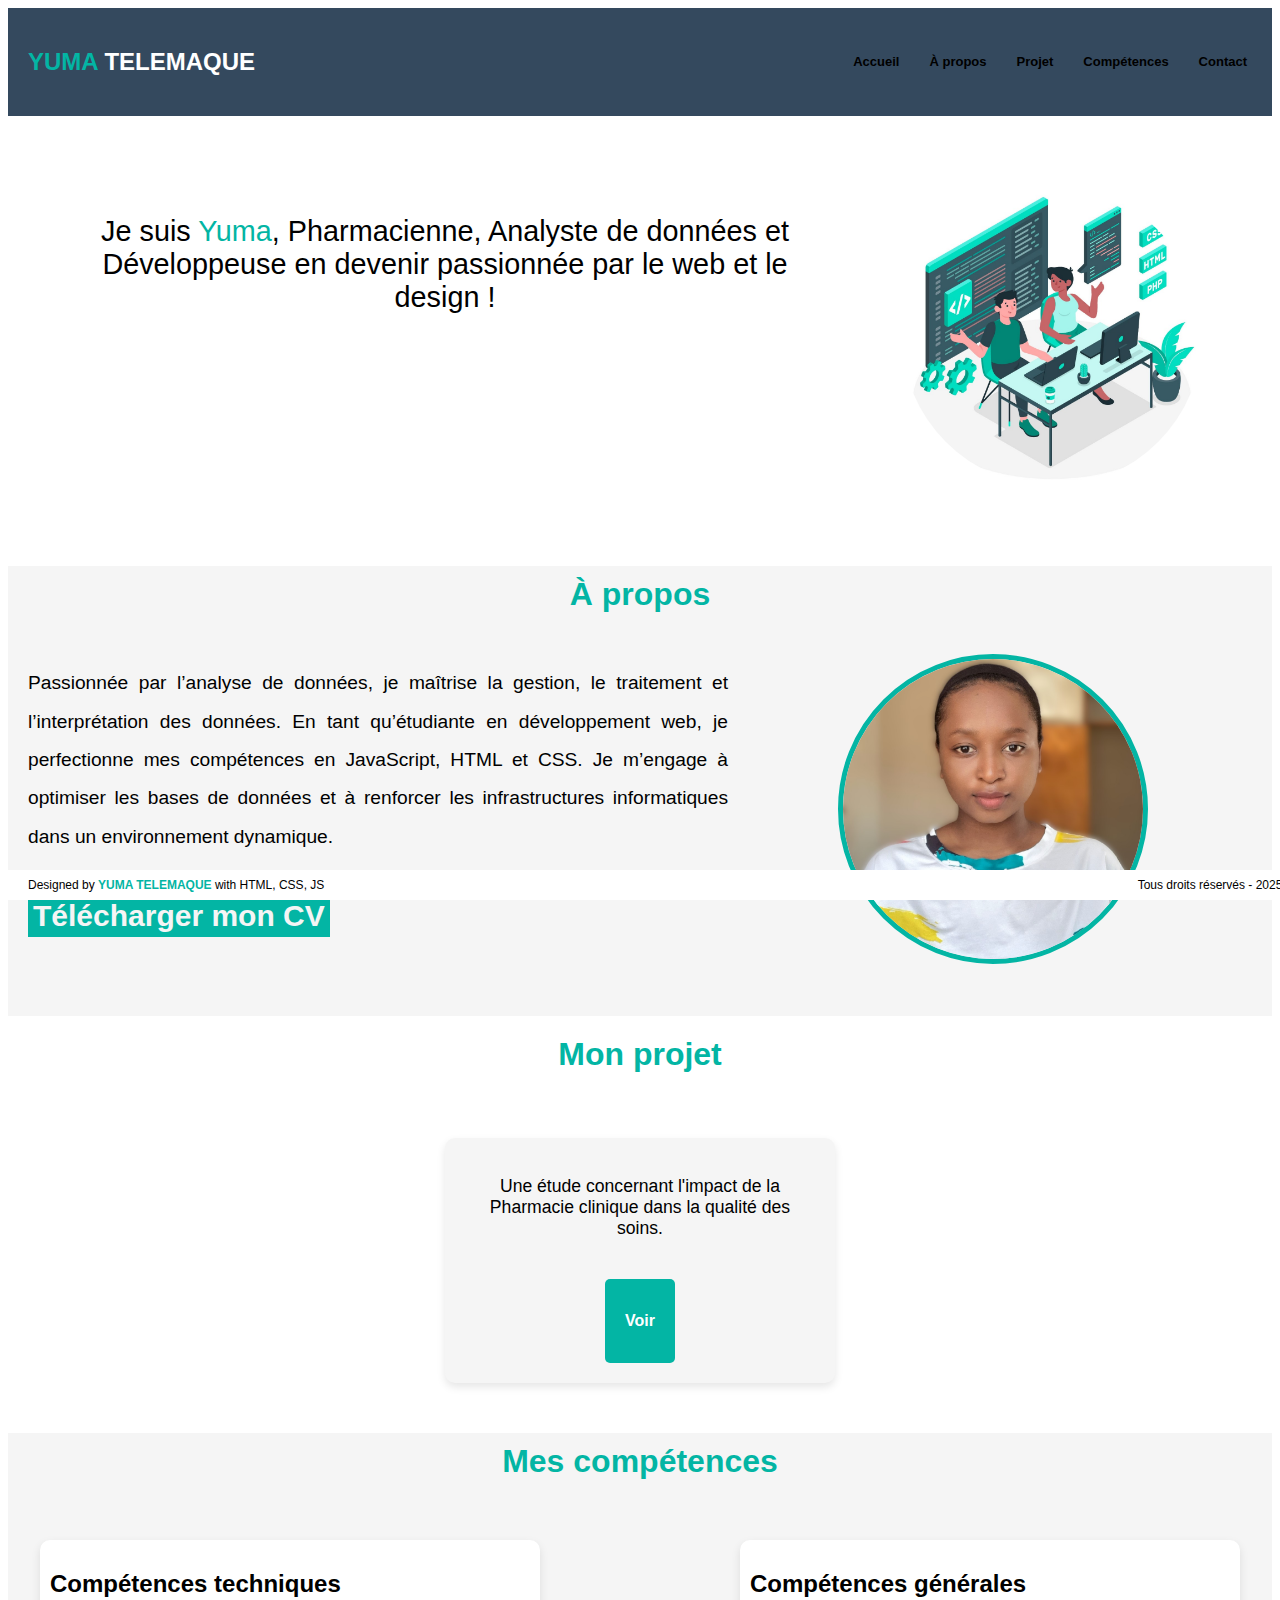
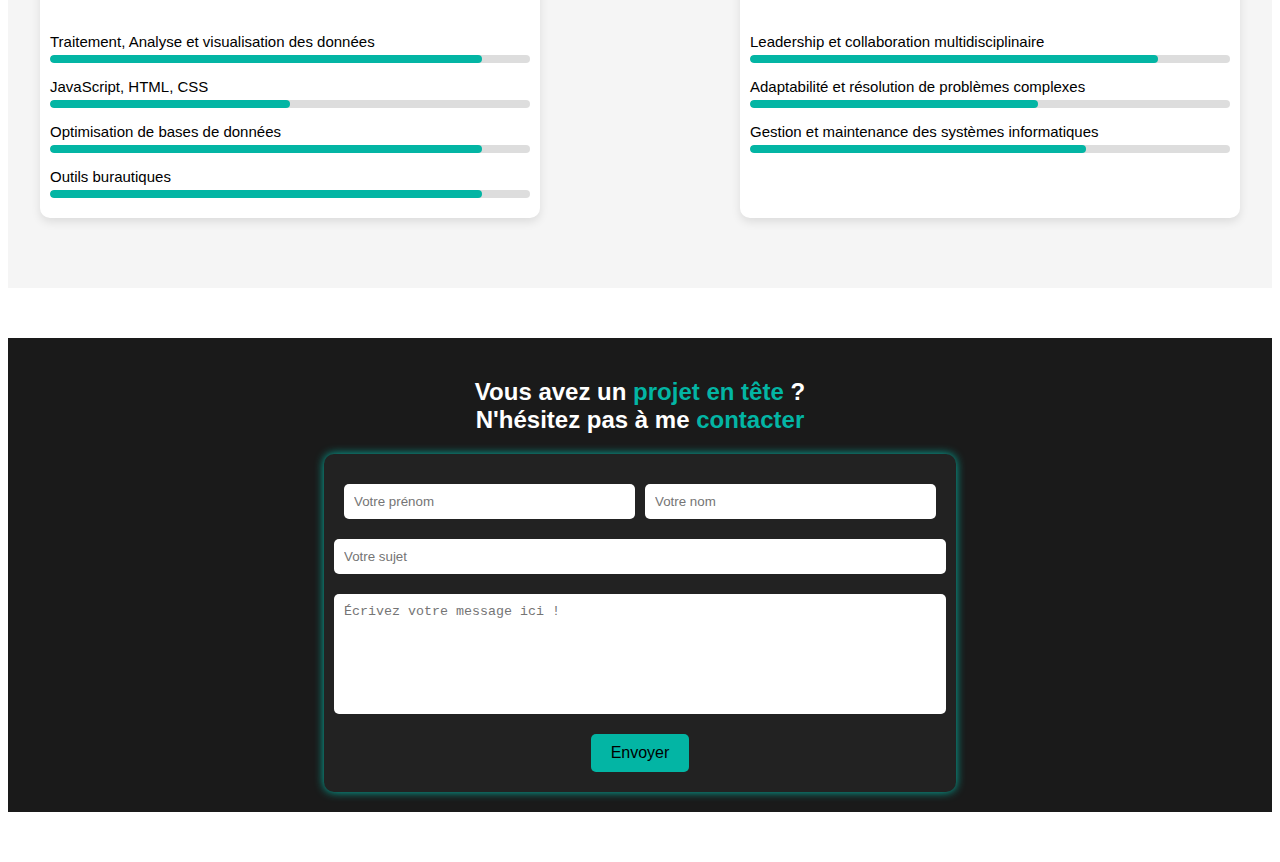
==== index.html @ b5e90e14 "index.html" ====
<!DOCTYPE html>
<html>
<head>
    <meta charset="UTF-8">
    <meta name="viewport" content="width=device-width, initial-scale=1.0">
    <title>Mon Portfolio</title>
    <link rel="stylesheet" href="style.css">
</head>
<body>

    <section id="Acceuil">
        <header id="site-header">
            <div class="left">
                <h2><span class="highlight">YUMA</span> TELEMAQUE</h2>
            </div>
            <nav class="right">
                <ul>
                    <li><a href="#Acceuil">Accueil</a></li>
                    <li><a href="#Apropos">À propos</a></li>
                    <li><a href="#Monprojet">Projet</a></li>
                    <li><a href="#Mescompetences">Compétences</a></li>
                    <li><a href="#contact">Contact</a></li>
                </ul>
            </nav>
        </header>
        <div class="content">
            <p>Je suis <span class="yuma">Yuma</span>, Pharmacienne, Analyste de données et 
                Développeuse en devenir passionnée par le web et le design !</p>
            <img class="image" src="image.jpg" alt="Portrait">
        </div>
    </section>


    <section id="Apropos">   
            <h1 class="titre">À propos</h1>
        <div class="description">
            <p1>Passionnée par l’analyse de données, je maîtrise la gestion, le traitement et l’interprétation des données.
                En tant qu’étudiante en développement web, je perfectionne mes compétences en JavaScript, HTML et CSS.
                Je m’engage à optimiser les bases de données et à renforcer les infrastructures informatiques dans un environnement 
                dynamique.<br>
                <a href="CV_Yuma_Telemaque.pdf" download>Télécharger mon CV</a>
            </p1>
            <img src="image3.jpg" alt="Photo"">
        </div>
    </section>


    <section id="Monprojet">
            <h1 class="projet">Mon projet</h1>
        <section class="projects">
            <div class="project-card">
                <p class="project-description">Une étude concernant l'impact de la Pharmacie clinique dans la qualité des soins.</p>
                <a href="Impact_de_la_pharmacie_clinique_dans_la_qualite_des_soins.pdf" target="_blank" class="view-pdf-button">Voir</a> 
            </div>
        </section>
    </section>


    <section id="Mescompetences">
            <h1 class="competence">Mes compétences</h1>
            <div class="container">
                <div class="skills-container">
                    <div class="skills-box">
                        <h2 id="couleur">Compétences techniques</h2>
                        <div class="skill">
                            <p class="skill-name">Traitement, Analyse et visualisation des données</p>
                            <div class="progress-bar"><div class="progress" style="width: 90%;"></div></div>
                        </div>
                        <div class="skill">
                            <p class="skill-name">JavaScript, HTML, CSS</p>
                            <div class="progress-bar"><div class="progress" style="width: 50%;"></div></div>
                        </div>
                        <div class="skill">
                            <p class="skill-name">Optimisation de bases de données</p>
                            <div class="progress-bar"><div class="progress" style="width: 90%;"></div></div>
                        </div>
                        <div class="skill">
                            <p class="skill-name">Outils burautiques</p>
                            <div class="progress-bar"><div class="progress" style="width: 90%;"></div></div>
                        </div>
                    </div>
                    <div class="skills-box">
                        <h2 id="couleur">Compétences générales</h2>
                        <div class="skill">
                            <p class="skill-name">Leadership et collaboration multidisciplinaire </p>
                            <div class="progress-bar"><div class="progress" style="width: 85%;"></div></div>
                        </div>
                        <div class="skill">
                            <p class="skill-name">Adaptabilité et résolution de problèmes complexes</p>
                            <div class="progress-bar"><div class="progress" style="width: 60%;"></div></div>
                        </div>
                        <div class="skill">
                            <p class="skill-name">Gestion et maintenance des systèmes informatiques </p>
                            <div class="progress-bar"><div class="progress" style="width: 70%;"></div></div>
                        </div>
                    </div>
                </div>
            </div>
    </section>


    <section id="contact">
        <div class="contain">
            <h2>Vous avez un <span class="highlight">projet en tête</span> ?<br> N'hésitez pas à me <span class="highlight">contacter</span></h2>
            <form id="contactForm">
                <div class="input-group">
                    <input type="text" id="prenom" placeholder="Votre prénom">
                    <input type="text" id="nom" placeholder="Votre nom">
                </div>
                <input type="text" id="sujet" placeholder="Votre sujet">
                <textarea id="message" placeholder="Écrivez votre message ici !"></textarea>
                <button type="submit">Envoyer</button>
            </form>
            <script>
                document.getElementById("contactForm").addEventListener("submit", function(event) {
                    event.preventDefault();
    
                    let prenom = document.getElementById("prenom").value;
                    let nom = document.getElementById("nom").value;
                    let sujet = document.getElementById("sujet").value;
                    let message = document.getElementById("message").value;
    
                    if (prenom && nom && sujet && message) {
                        alert("Message envoyé avec succès !");
                        this.reset();
                    } else {
                        alert("Veuillez remplir tous les champs.");
                    }
                });
            </script>
        </div>
        <footer>
            <div class="droite">Designed by <span class="highlight">YUMA TELEMAQUE</span> with HTML, CSS, JS</div>
            <div class="gauche">Tous droits réservés - 2025</div>
        </footer>
    </section>
    
</body>
</html>
---- style.css ----
body {
    font-family: Arial, Helvetica, sans-serif;
}
#Acceuil {
    background-color: #ffffff;
}
#site-header {
    display: flex;
    justify-content: space-between; 
    align-items: center; 
    padding: 20px;
    background-color: #34495e;
    color: white; 
}

.left h2 {
    font-size: 24px;
    font-weight: bold;
}

.highlight {
    color: #03b5a4; 
}

nav.right ul {
    display: flex;
    gap: 20px;
    list-style: none;
    margin: 0;
    padding: 0;
}

nav.right ul li a {
    text-decoration: none;
    color: rgb(0, 0, 0);
    font-weight: bold;
    font-size: small;
    background-color: transparent;
    border-color: #34495e;
}

.nom, .yuma {
    color: #03b5a4;
}

.content {
    display: flex;
    align-items: right;
    justify-content: center;
    gap: 90px;
    padding: 70px;
}

p {
    max-width: 1000px;
    font-size: 1.8rem;
    text-align: center;
}

.image {
    width: 300px; 
    height: auto; 
    border: none; 
  }

#Apropos {
    background-color: #f5f5f5;
}
    .titre {
    padding: 10px;
    text-align: center;
    color: #03b5a4;
    margin-top: 10px;
    }
    .description {
      display: flex;
      align-items: left; 
      justify-content: flex-start; 
      gap: 100px; 
      padding: 10px;
      line-height: 2;
    }
p1{
    margin-bottom: 20px; 
    line-height: 2; 
    font-size: 1.2rem; 
    text-align: justify;
    flex: 1;
    padding: 10px;
    max-width: 700px; 
}
a {
    background-color: #03b5a4;
    border: #03b5a4 5px solid;
    text-decoration: none;
    font-size: 30px;
    font-weight: bold;
    color: #f5f5f5;
    line-height: 4;
  }
  
  img {
    width: 300px; 
    height: 300px; 
    border-radius: 50%; 
    border: 5px solid #03b5a4; 
    object-position: center;
    object-fit: cover; 
  }

#Monprojet {background-color: #ffffff;
    }
    .projet{
        padding: 10px;
        text-align: center;
        color: #03b5a4;
        margin-bottom: 5px;
        margin-top: 10px;
    }
    .projects {
        background-color: #ffffff; 
        padding: 40px; 
      }  
      .project-card {
        background-color: #f5f5f5; 
        border-radius: 10px; 
        padding: 20px; 
        margin: 20px auto; 
        max-width: 350px; 
        box-shadow: 0 4px 8px rgba(0, 0, 0, 0.1);
        margin-bottom: auto;
        text-align: center;
        margin-top: 10px;
      }
      
      .project-description {
        color: #000000;
        font-size: 1.1rem; 
        margin-bottom: 10px; 
      }
      
      .view-pdf-button {
        display: inline-block;
        background-color: #03b5a4; 
        color: white;
        border: none;
        border-radius: 5px; 
        padding: 10px 20px; 
        font-size: 1rem; 
        cursor: pointer; 
        text-decoration: none;
        margin-top: 30px;
      }
      
#Mescompetences{background-color: #f5f5f5;
        font-family: Arial, sans-serif; 
        }
    .competence {
        padding: 10px;
        text-align: center;
        color: #03b5a4;
        margin-bottom: 50px;
        margin-top: 10px;
        }
        .container {
            max-width: 1200px;
            margin: auto;
        }
        #couleur{
            font-size: 24px;
        margin-bottom: 35px;
        color: #000000;
        }
        .skills-container {
            display: flex;
            justify-content: space-between;
            gap: 200px;
            margin-top: 20px;
    }
        .skills-box {
            background: white;
            padding: 10px;
            border-radius: 10px;
            box-shadow: 0 4px 10px rgba(0, 0, 0, 0.1);
            width: 48%;
            margin-bottom: 70px;
        }
        .skill {
            margin-bottom: 10px;
            text-decoration: none;
        }
        .skill-name {
            font-weight: normal;
            margin-bottom: 5px;
            text-align: left;
            font-size: 15px;

        }
        .progress-bar {
            width: 100%;
            height: 8px;
            background-color: #ddd;
            border-radius: 5px;
            overflow: hidden;
        }
        .progress {
            height: 100%;
            background-color: #03b5a4;
            border-radius: 5px;
        } 

#contact {
            background-color: #1a1a1a;
            text-align: center;
            margin: 0;
            padding: 0;
        }
        
        .contain {
            width: 50%;
            margin: 50px auto;
            padding: 20px;
            
        }
        
        h2 {
            font-size: 24px;
            color: white;
        }
        
        .highlight {
            color: #03b5a4;
            font-weight: bold;
        }
        
        form {
            display: flex;
            flex-direction: column;
            background-color: #222;
            padding: 20px;
            border-radius: 10px;
            box-shadow: 0 0 10px #03b5a4;
            align-items: center;
        }
        
        .input-group {
            display: flex;
            justify-content: center;
            gap: 10px;
            width: 100%;
            max-width: 5000px;
        }
        
        input, textarea {
            width: 100%;
            padding: 10px;
            margin: 10px 0px;
            border: none;
            border-radius: 5px;
        }
        
        textarea {
            height: 100px;
            resize: none;
        }
        
        button {
            background-color: #03b5a4;
            color: black;
            padding: 10px 20px;
            border: none;
            border-radius: 5px;
            cursor: pointer;
            font-size: 16px;
            margin-top: 10px;
        }
        
        button:hover {
            background-color: #02a093;
        }
        
        footer {
            display: flex;
            justify-content: space-between;
            align-items: center;
            padding: 10px 20px;
            background-color: #ffffff;
            font-size: 12px;
            height: 10px;
            color: rgb(0, 0, 0);
            position: fixed;
            bottom: 0;
            width: 98%;
        }
            .droite{
                text-align: left;
            }
            .gauche{
                text-align: right;
            }
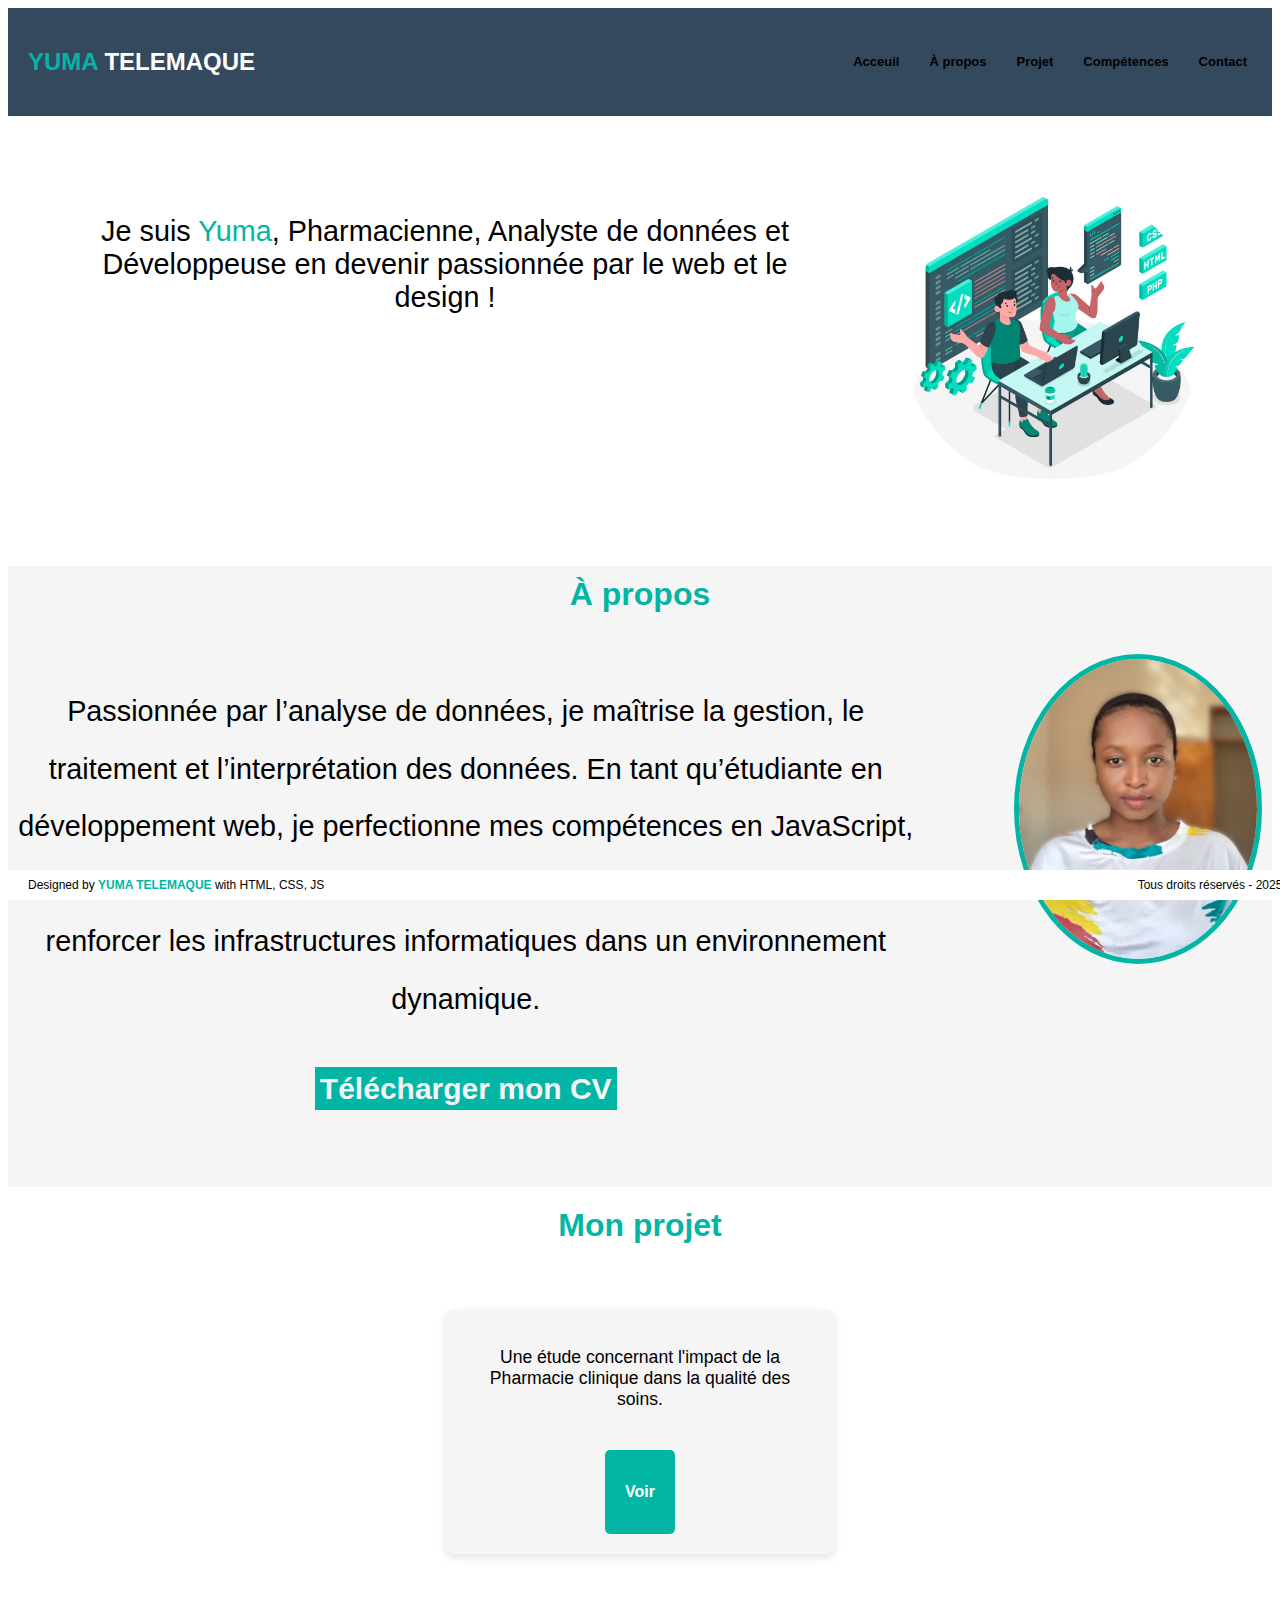
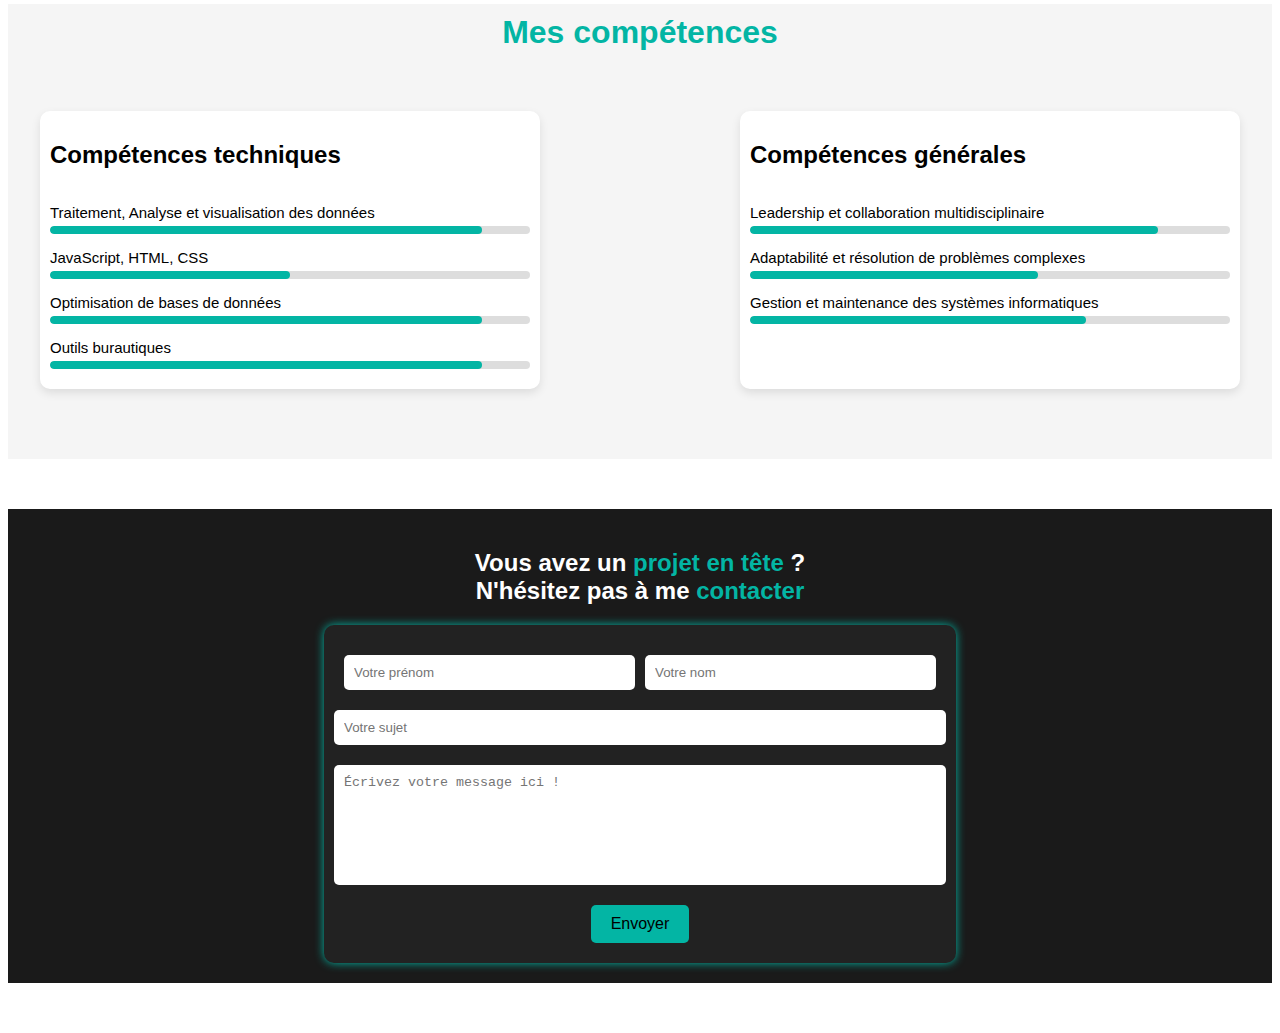
==== commit 58a53cab: "index.html" ====
--- a/index.html
+++ b/index.html
@@ -3,6 +3,9 @@
 <head>
     <meta charset="UTF-8">
     <meta name="viewport" content="width=device-width, initial-scale=1.0">
+    <meta name="description" content="Portfolio de Yuma Telemaque : Pharmacienne, Analyste de données et Développeuse web.">
+    <meta name="keywords" content="pharmacienne, analyste de données, développement web, HTML, CSS, JavaScript">
+    <meta name="author" content="Yuma Telemaque">
     <title>Mon Portfolio</title>
     <link rel="stylesheet" href="style.css">
 </head>
@@ -15,7 +18,7 @@
             </div>
             <nav class="right">
                 <ul>
-                    <li><a href="#Acceuil">Accueil</a></li>
+                    <li><a href="#Acceuil">Acceuil</a></li>
                     <li><a href="#Apropos">À propos</a></li>
                     <li><a href="#Monprojet">Projet</a></li>
                     <li><a href="#Mescompetences">Compétences</a></li>
@@ -34,13 +37,13 @@
     <section id="Apropos">   
             <h1 class="titre">À propos</h1>
         <div class="description">
-            <p1>Passionnée par l’analyse de données, je maîtrise la gestion, le traitement et l’interprétation des données.
+            <p>Passionnée par l’analyse de données, je maîtrise la gestion, le traitement et l’interprétation des données.
                 En tant qu’étudiante en développement web, je perfectionne mes compétences en JavaScript, HTML et CSS.
                 Je m’engage à optimiser les bases de données et à renforcer les infrastructures informatiques dans un environnement 
                 dynamique.<br>
                 <a href="CV_Yuma_Telemaque.pdf" download>Télécharger mon CV</a>
-            </p1>
-            <img src="image3.jpg" alt="Photo"">
+            </p>
+            <img src="image3.jpg" alt="Portrait de Yuma Telemaque, analyste de données et développeuse web en formation.">
         </div>
     </section>
 
@@ -113,20 +116,25 @@
             </form>
             <script>
                 document.getElementById("contactForm").addEventListener("submit", function(event) {
-                    event.preventDefault();
-    
-                    let prenom = document.getElementById("prenom").value;
-                    let nom = document.getElementById("nom").value;
-                    let sujet = document.getElementById("sujet").value;
-                    let message = document.getElementById("message").value;
-    
-                    if (prenom && nom && sujet && message) {
-                        alert("Message envoyé avec succès !");
-                        this.reset();
-                    } else {
-                        alert("Veuillez remplir tous les champs.");
-                    }
-                });
+    event.preventDefault();
+    let fields = ["prenom", "nom", "sujet", "message"];
+    let valid = true;
+    fields.forEach(function(field) {
+        let input = document.getElementById(field);
+        if (!input.value.trim()) {
+            input.style.border = "2px solid red";
+            valid = false;
+        } else {
+            input.style.border = "2px solid #03b5a4";
+        }
+    });
+    if (valid) {
+        alert("Message envoyé avec succès !");
+        this.reset();
+    } else {
+        alert("Veuillez remplir tous les champs correctement.");
+    }
+    });
             </script>
         </div>
         <footer>
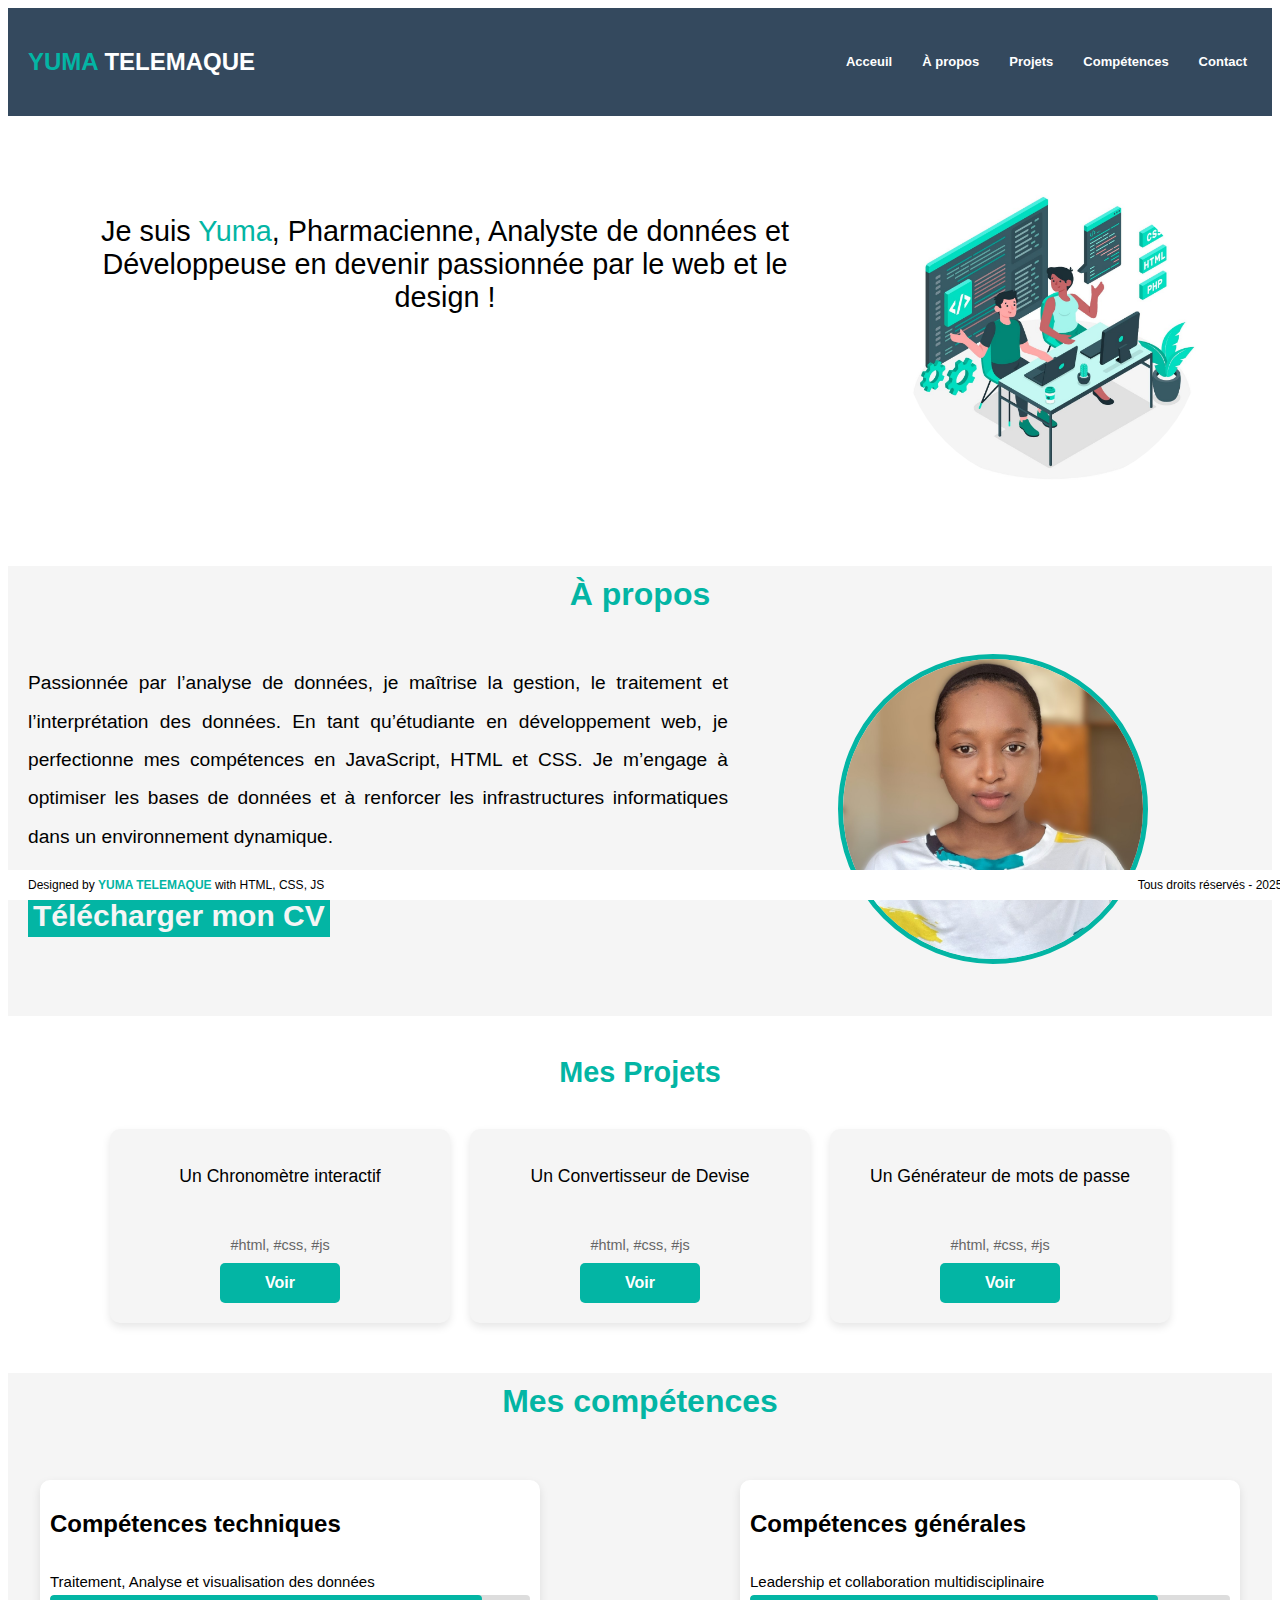
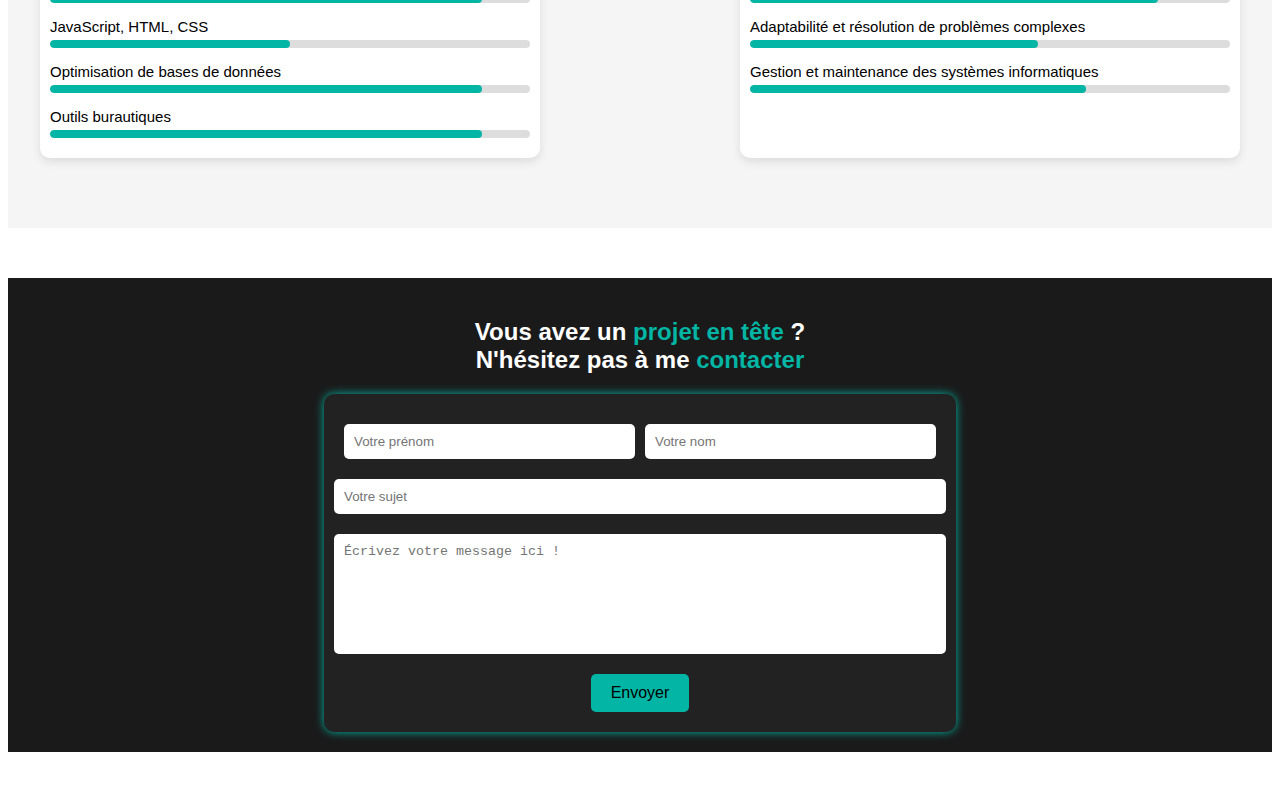
==== commit 4a1d6736: "Ajout d'un effet hover sur les liens du menu" ====
--- a/index.html
+++ b/index.html
@@ -3,9 +3,6 @@
 <head>
     <meta charset="UTF-8">
     <meta name="viewport" content="width=device-width, initial-scale=1.0">
-    <meta name="description" content="Portfolio de Yuma Telemaque : Pharmacienne, Analyste de données et Développeuse web.">
-    <meta name="keywords" content="pharmacienne, analyste de données, développement web, HTML, CSS, JavaScript">
-    <meta name="author" content="Yuma Telemaque">
     <title>Mon Portfolio</title>
     <link rel="stylesheet" href="style.css">
 </head>
@@ -20,7 +17,7 @@
                 <ul>
                     <li><a href="#Acceuil">Acceuil</a></li>
                     <li><a href="#Apropos">À propos</a></li>
-                    <li><a href="#Monprojet">Projet</a></li>
+                    <li><a href="#Monprojet">Projets</a></li>
                     <li><a href="#Mescompetences">Compétences</a></li>
                     <li><a href="#contact">Contact</a></li>
                 </ul>
@@ -37,25 +34,37 @@
     <section id="Apropos">   
             <h1 class="titre">À propos</h1>
         <div class="description">
-            <p>Passionnée par l’analyse de données, je maîtrise la gestion, le traitement et l’interprétation des données.
+            <p1>Passionnée par l’analyse de données, je maîtrise la gestion, le traitement et l’interprétation des données.
                 En tant qu’étudiante en développement web, je perfectionne mes compétences en JavaScript, HTML et CSS.
                 Je m’engage à optimiser les bases de données et à renforcer les infrastructures informatiques dans un environnement 
                 dynamique.<br>
                 <a href="CV_Yuma_Telemaque.pdf" download>Télécharger mon CV</a>
-            </p>
-            <img src="image3.jpg" alt="Portrait de Yuma Telemaque, analyste de données et développeuse web en formation.">
+            </p1>
+            <img src="image3.jpg" alt="Photo">
         </div>
     </section>
 
-
     <section id="Monprojet">
-            <h1 class="projet">Mon projet</h1>
-        <section class="projects">
+        <h1 class="projet">Mes Projets</h1>
+        <div class="projects-container">
             <div class="project-card">
-                <p class="project-description">Une étude concernant l'impact de la Pharmacie clinique dans la qualité des soins.</p>
-                <a href="Impact_de_la_pharmacie_clinique_dans_la_qualite_des_soins.pdf" target="_blank" class="view-pdf-button">Voir</a> 
+                <p class="project-description">Un Chronomètre interactif</p>
+                <p class="project-tags">#html, #css, #js</p>
+                <a href="chronometre.html" target="_blank" class="view-button">Voir</a> 
             </div>
-        </section>
+    
+            <div class="project-card">
+                <p class="project-description">Un Convertisseur de Devise</p>
+                <p class="project-tags">#html, #css, #js</p>
+                <a href="convertisseur de devise.html" target="_blank" class="view-button">Voir</a> 
+            </div>
+    
+            <div class="project-card">
+                <p class="project-description">Un Générateur de mots de passe</p>
+                <p class="project-tags">#html, #css, #js</p>
+                <a href="generateur de mot de passe.html" target="_blank" class="view-button">Voir</a> 
+            </div>
+        </div>
     </section>
 
 
@@ -116,25 +125,20 @@
             </form>
             <script>
                 document.getElementById("contactForm").addEventListener("submit", function(event) {
-    event.preventDefault();
-    let fields = ["prenom", "nom", "sujet", "message"];
-    let valid = true;
-    fields.forEach(function(field) {
-        let input = document.getElementById(field);
-        if (!input.value.trim()) {
-            input.style.border = "2px solid red";
-            valid = false;
-        } else {
-            input.style.border = "2px solid #03b5a4";
-        }
-    });
-    if (valid) {
-        alert("Message envoyé avec succès !");
-        this.reset();
-    } else {
-        alert("Veuillez remplir tous les champs correctement.");
-    }
-    });
+                    event.preventDefault();
+    
+                    let prenom = document.getElementById("prenom").value;
+                    let nom = document.getElementById("nom").value;
+                    let sujet = document.getElementById("sujet").value;
+                    let message = document.getElementById("message").value;
+    
+                    if (prenom && nom && sujet && message) {
+                        alert("Message envoyé avec succès !");
+                        this.reset();
+                    } else {
+                        alert("Veuillez remplir tous les champs.");
+                    }
+                });
             </script>
         </div>
         <footer>
--- a/style.css
+++ b/style.css
@@ -32,13 +32,12 @@
 
 nav.right ul li a {
     text-decoration: none;
-    color: rgb(0, 0, 0);
+    color: rgb(255, 255, 255);
     font-weight: bold;
     font-size: small;
     background-color: transparent;
     border-color: #34495e;
 }
-
 .nom, .yuma {
     color: #03b5a4;
 }
@@ -108,49 +107,69 @@
     object-fit: cover; 
   }
 
-#Monprojet {background-color: #ffffff;
-    }
-    .projet{
-        padding: 10px;
-        text-align: center;
-        color: #03b5a4;
-        margin-bottom: 5px;
-        margin-top: 10px;
-    }
-    .projects {
-        background-color: #ffffff; 
-        padding: 40px; 
-      }  
-      .project-card {
-        background-color: #f5f5f5; 
-        border-radius: 10px; 
-        padding: 20px; 
-        margin: 20px auto; 
-        max-width: 350px; 
-        box-shadow: 0 4px 8px rgba(0, 0, 0, 0.1);
-        margin-bottom: auto;
-        text-align: center;
-        margin-top: 10px;
-      }
-      
-      .project-description {
-        color: #000000;
-        font-size: 1.1rem; 
-        margin-bottom: 10px; 
-      }
-      
-      .view-pdf-button {
-        display: inline-block;
-        background-color: #03b5a4; 
-        color: white;
-        border: none;
-        border-radius: 5px; 
-        padding: 10px 20px; 
-        font-size: 1rem; 
-        cursor: pointer; 
-        text-decoration: none;
-        margin-top: 30px;
-      }
+#Monprojet {
+    background-color: #ffffff;
+    text-align: center;
+    padding: 20px;
+}
+
+.projet {
+    color: #03b5a4;
+    font-size: 1.8rem;
+    margin-bottom: 20px;
+}
+
+.projects-container {
+    display: flex;
+    justify-content: center;
+    gap: 20px;
+    flex-wrap: wrap;
+    padding: 20px;
+}
+
+.project-card {
+    background-color: #f5f5f5; 
+    border-radius: 10px; 
+    padding: 20px; 
+    width: 300px;
+    box-shadow: 0 4px 8px rgba(0, 0, 0, 0.1);
+    text-align: center;
+}
+
+.project-description {
+    color: #000000;
+    font-size: 1.1rem; 
+    margin-bottom: 50px; 
+}
+
+.project-tags {
+    color: #666;
+    font-size: 0.9rem;
+    margin-bottom: 10px;
+}
+
+.view-button {
+    display: inline-block;
+    background-color: #03b5a4; 
+    color: white;
+    border: none;
+    border-radius: 5px; 
+    width: 120px;
+    height: 40px;
+    font-size: 1rem; 
+    font-weight: bold;
+    text-align: center;
+    line-height: 40px;
+    cursor: pointer; 
+    text-decoration: none;
+    transition: background 0.3s ease-in-out;
+}
+
+.view-button:hover {
+    background-color: #028a81;
+}
+
+
       
 #Mescompetences{background-color: #f5f5f5;
         font-family: Arial, sans-serif; 
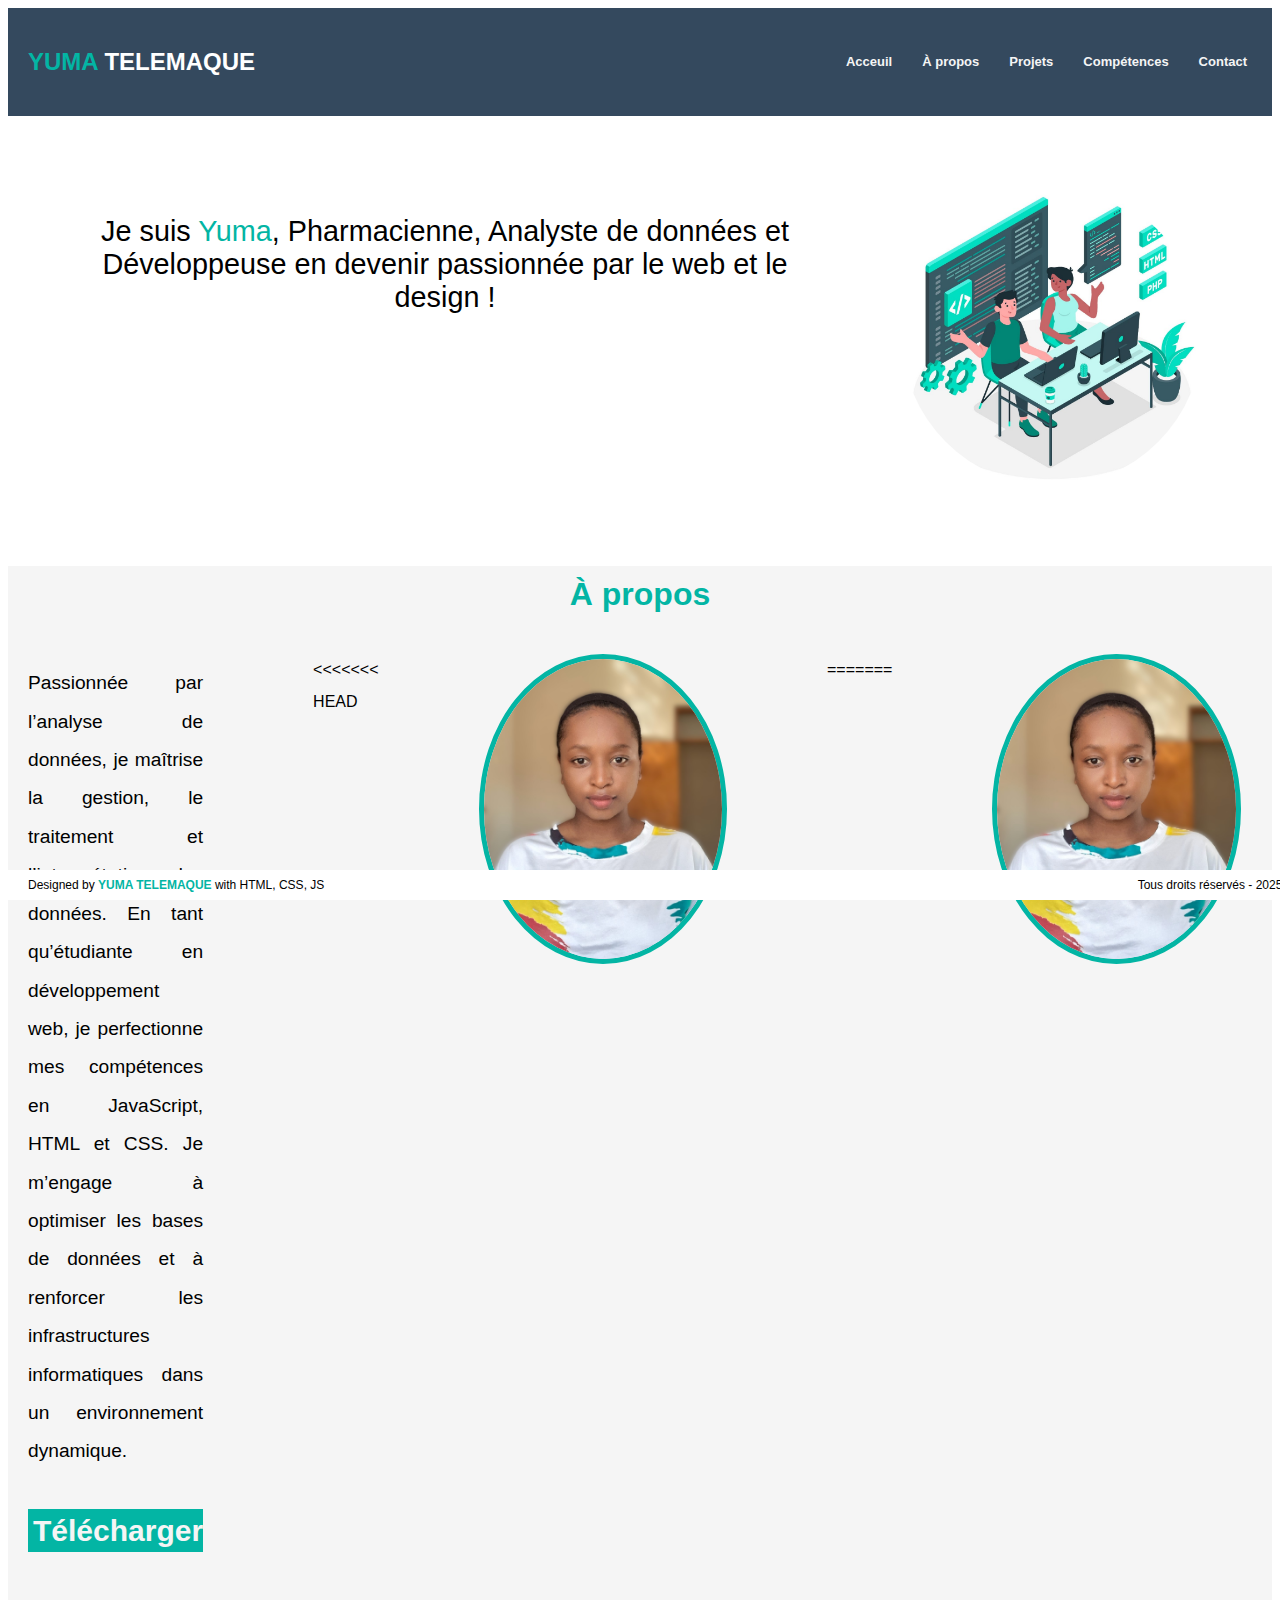
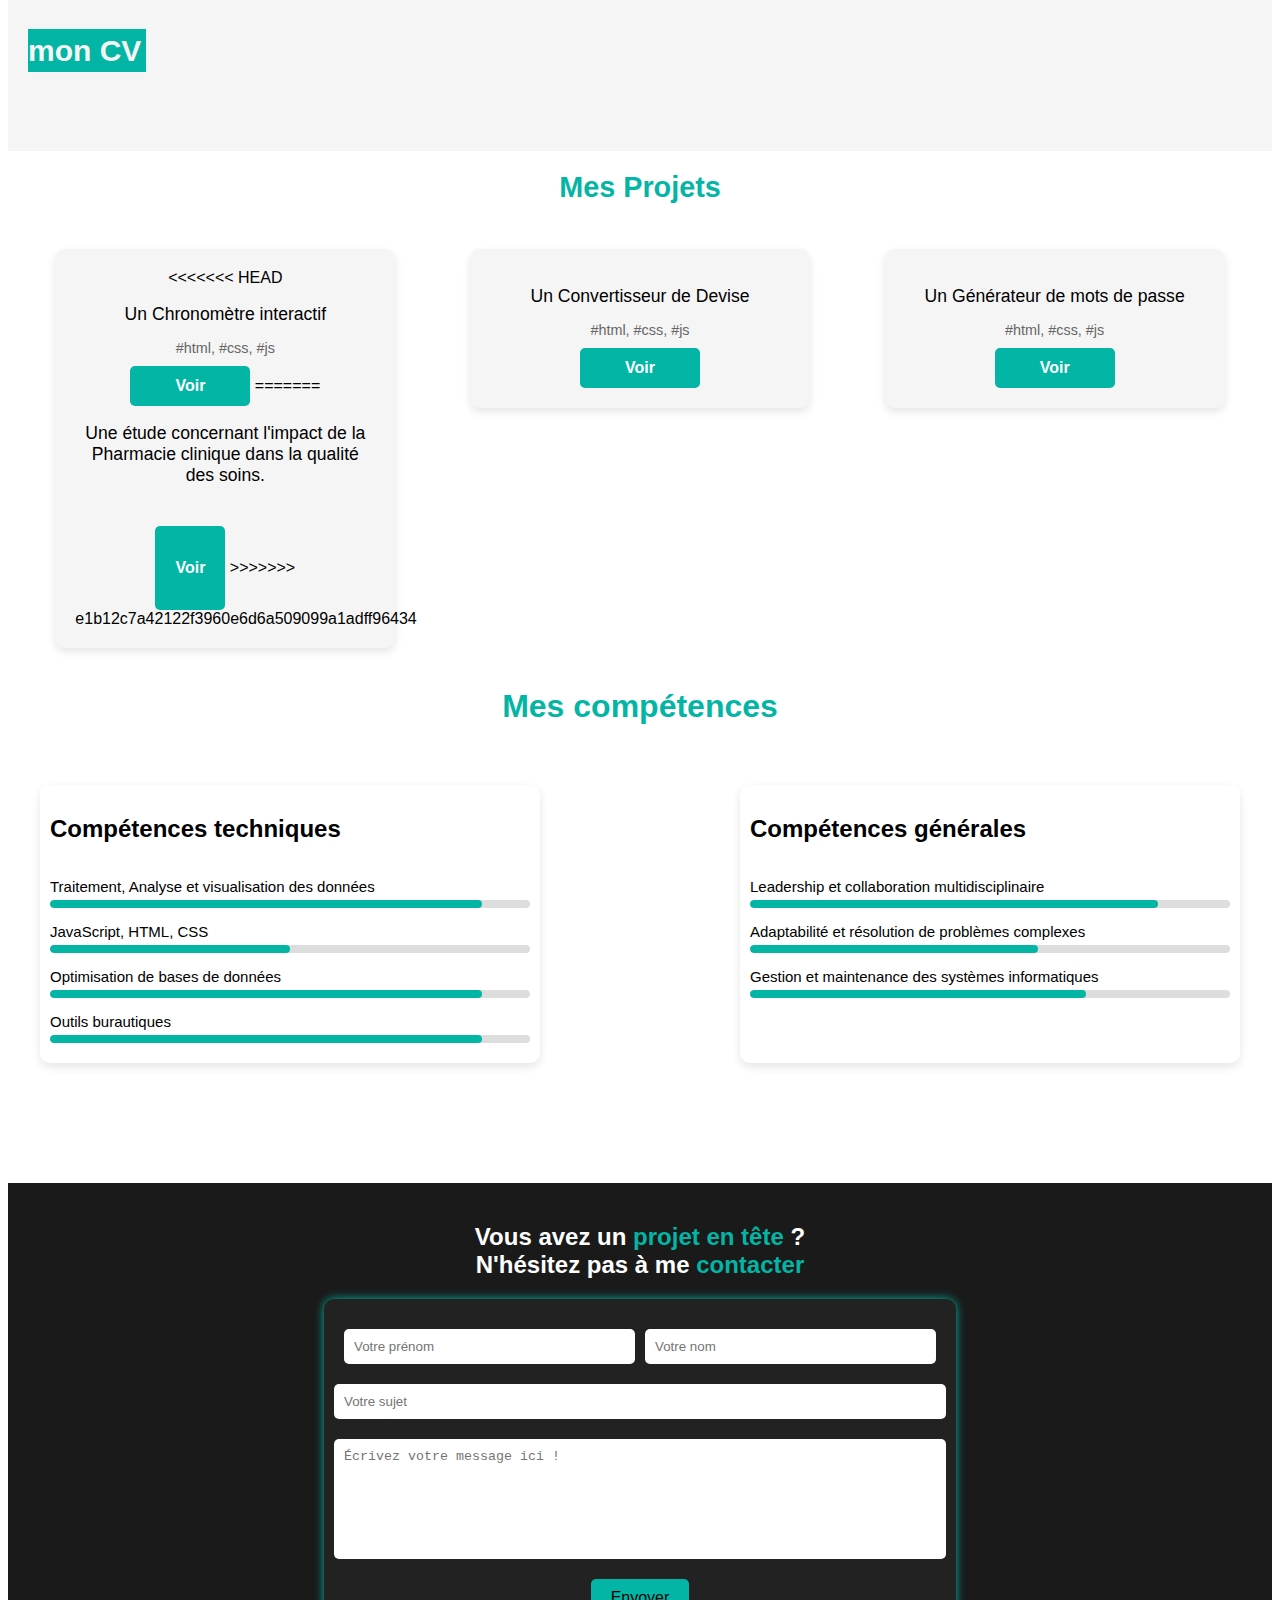
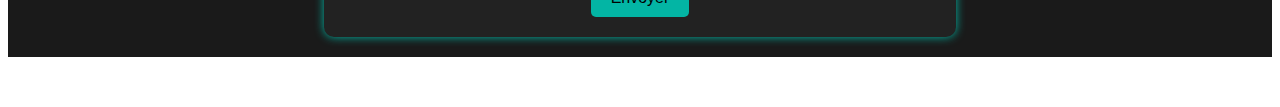
==== commit 4aabd819: "Résolution des conflits dans index.html et style.css" ====
--- a/index.html
+++ b/index.html
@@ -3,6 +3,9 @@
 <head>
     <meta charset="UTF-8">
     <meta name="viewport" content="width=device-width, initial-scale=1.0">
+    <meta name="description" content="Portfolio de Yuma Telemaque : Pharmacienne, Analyste de données et Développeuse web.">
+    <meta name="keywords" content="pharmacienne, analyste de données, développement web, HTML, CSS, JavaScript">
+    <meta name="author" content="Yuma Telemaque">
     <title>Mon Portfolio</title>
     <link rel="stylesheet" href="style.css">
 </head>
@@ -40,7 +43,11 @@
                 dynamique.<br>
                 <a href="CV_Yuma_Telemaque.pdf" download>Télécharger mon CV</a>
             </p1>
+<<<<<<< HEAD
             <img src="image3.jpg" alt="Photo">
+=======
+            <img src="image3.jpg" alt="Portrait de Yuma Telemaque, analyste de données et développeuse web en formation.">
+>>>>>>> e1b12c7a42122f3960e6d6a509099a1adff96434
         </div>
     </section>
 
@@ -48,9 +55,14 @@
         <h1 class="projet">Mes Projets</h1>
         <div class="projects-container">
             <div class="project-card">
+<<<<<<< HEAD
                 <p class="project-description">Un Chronomètre interactif</p>
                 <p class="project-tags">#html, #css, #js</p>
                 <a href="chronometre.html" target="_blank" class="view-button">Voir</a> 
+=======
+                <p class="project-description">Une étude concernant l'impact de la Pharmacie clinique dans la qualité des soins.</p>
+                <a href="Impact_de_la_pharmacie_clinique_dans_la_qualite_des_soins.pdf" target="_blank" class="view-pdf-button">Voir</a> 
+>>>>>>> e1b12c7a42122f3960e6d6a509099a1adff96434
             </div>
     
             <div class="project-card">
@@ -125,20 +137,25 @@
             </form>
             <script>
                 document.getElementById("contactForm").addEventListener("submit", function(event) {
-                    event.preventDefault();
-    
-                    let prenom = document.getElementById("prenom").value;
-                    let nom = document.getElementById("nom").value;
-                    let sujet = document.getElementById("sujet").value;
-                    let message = document.getElementById("message").value;
-    
-                    if (prenom && nom && sujet && message) {
-                        alert("Message envoyé avec succès !");
-                        this.reset();
-                    } else {
-                        alert("Veuillez remplir tous les champs.");
-                    }
-                });
+    event.preventDefault();
+    let fields = ["prenom", "nom", "sujet", "message"];
+    let valid = true;
+    fields.forEach(function(field) {
+        let input = document.getElementById(field);
+        if (!input.value.trim()) {
+            input.style.border = "2px solid red";
+            valid = false;
+        } else {
+            input.style.border = "2px solid #03b5a4";
+        }
+    });
+    if (valid) {
+        alert("Message envoyé avec succès !");
+        this.reset();
+    } else {
+        alert("Veuillez remplir tous les champs correctement.");
+    }
+    });
             </script>
         </div>
         <footer>
--- a/style.css
+++ b/style.css
@@ -32,7 +32,11 @@
 
 nav.right ul li a {
     text-decoration: none;
+<<<<<<< HEAD
     color: rgb(255, 255, 255);
+=======
+    color: white;
+>>>>>>> e1b12c7a42122f3960e6d6a509099a1adff96434
     font-weight: bold;
     font-size: small;
     background-color: transparent;
@@ -107,6 +111,7 @@
     object-fit: cover; 
   }
 
+<<<<<<< HEAD
 #Monprojet {
     background-color: #ffffff;
     text-align: center;
@@ -171,6 +176,52 @@
 
 
       
+=======
+#Monprojet {background-color: #ffffff;
+    }
+    .projet{
+        padding: 10px;
+        text-align: center;
+        color: #03b5a4;
+        margin-bottom: 5px;
+        margin-top: 10px;
+    }
+    .projects {
+        background-color: #ffffff; 
+        padding: 40px; 
+      }  
+      .project-card {
+        background-color: #f5f5f5; 
+        border-radius: 10px; 
+        padding: 20px; 
+        margin: 20px auto; 
+        max-width: 350px; 
+        box-shadow: 0 4px 8px rgba(0, 0, 0, 0.1);
+        margin-bottom: auto;
+        text-align: center;
+        margin-top: 10px;
+      }
+      
+      .project-description {
+        color: #000000;
+        font-size: 1.1rem; 
+        margin-bottom: 10px; 
+      }
+      
+      .view-pdf-button {
+        display: inline-block;
+        background-color: #03b5a4; 
+        color: white;
+        border: none;
+        border-radius: 5px; 
+        padding: 10px 20px; 
+        font-size: 1rem; 
+        cursor: pointer; 
+        text-decoration: none;
+        margin-top: 30px;
+      }
+    
+>>>>>>> e1b12c7a42122f3960e6d6a509099a1adff96434
 #Mescompetences{background-color: #f5f5f5;
         font-family: Arial, sans-serif; 
         }
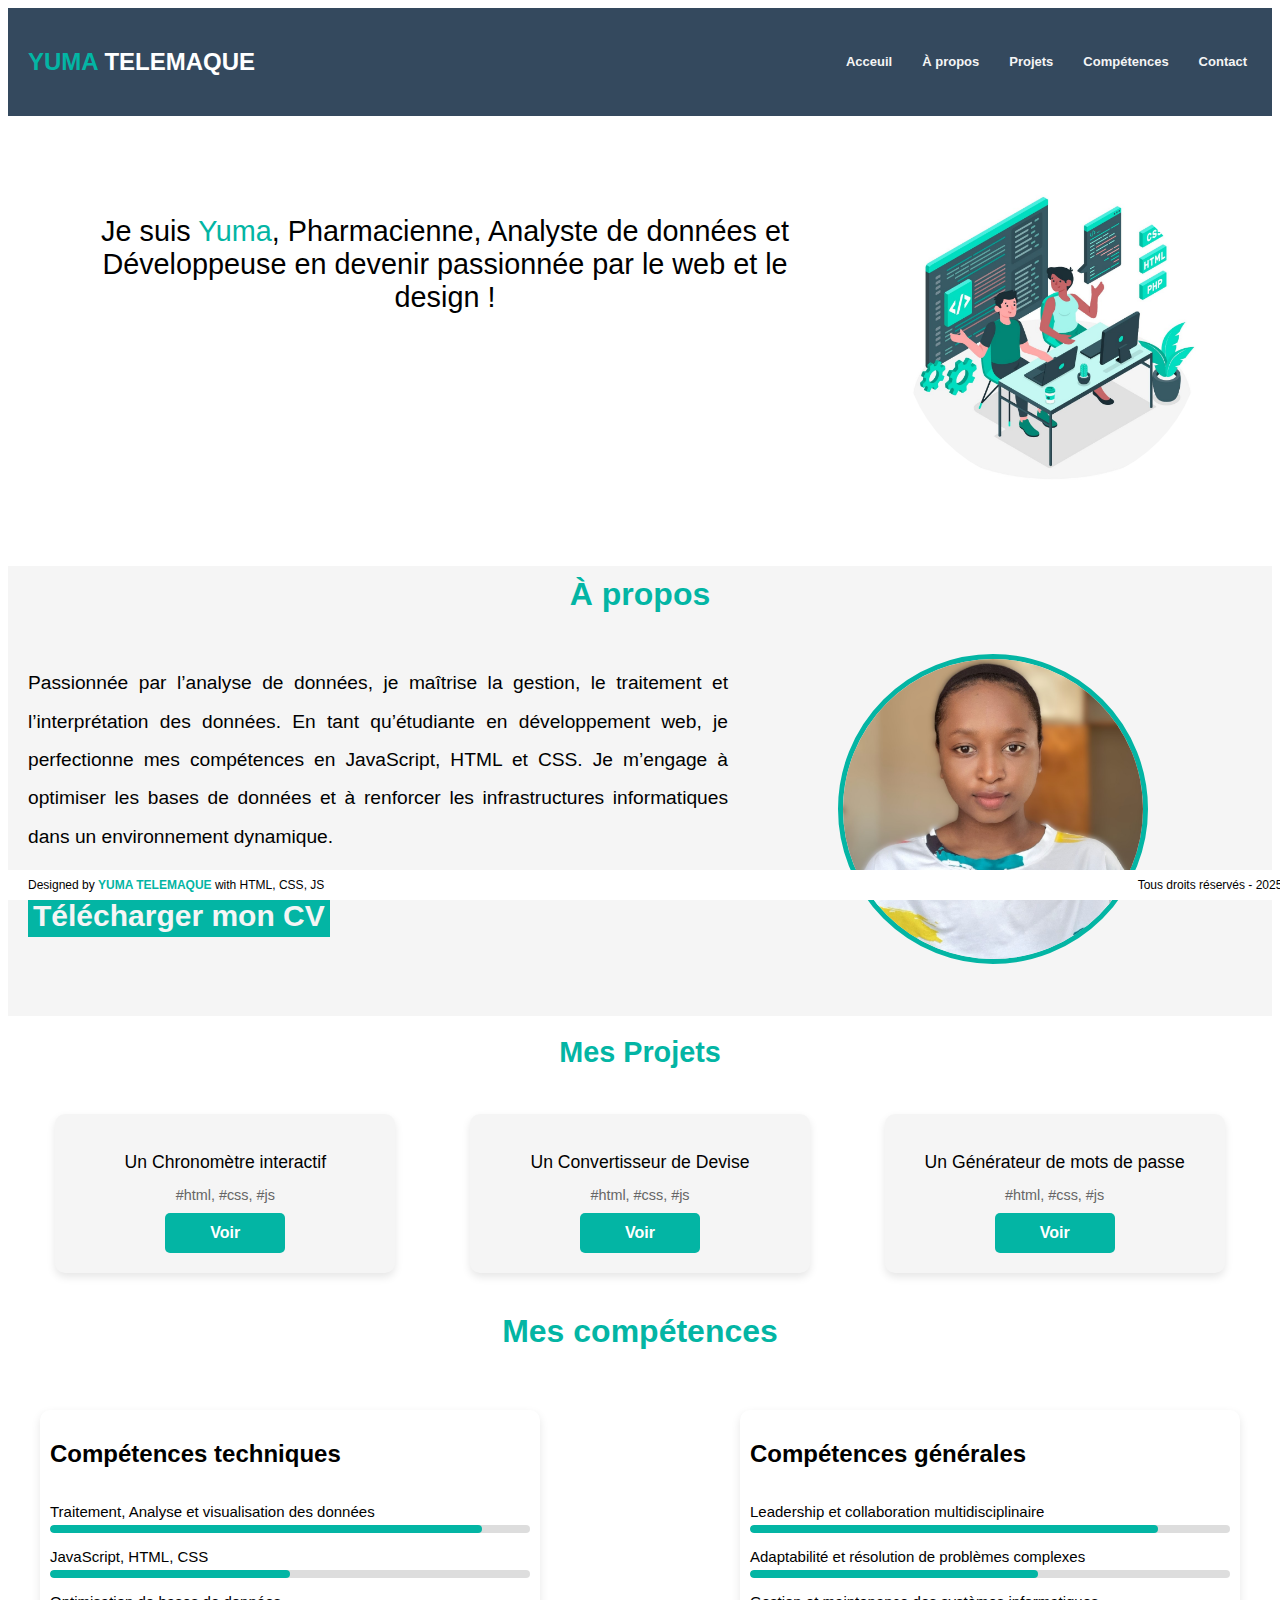
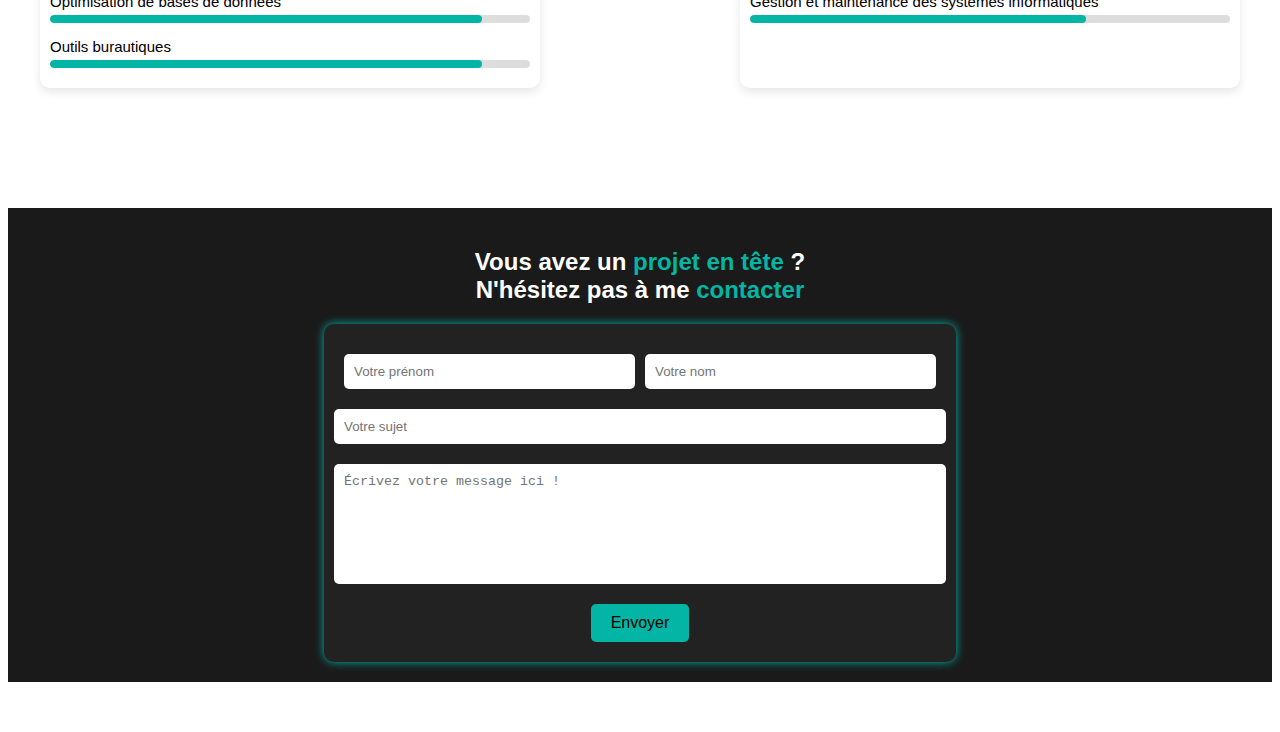
==== commit ba588d1a: "index.html" ====
--- a/index.html
+++ b/index.html
@@ -10,7 +10,6 @@
     <link rel="stylesheet" href="style.css">
 </head>
 <body>
-
     <section id="Acceuil">
         <header id="site-header">
             <div class="left">
@@ -32,8 +31,7 @@
             <img class="image" src="image.jpg" alt="Portrait">
         </div>
     </section>
-
-
+    
     <section id="Apropos">   
             <h1 class="titre">À propos</h1>
         <div class="description">
@@ -43,11 +41,7 @@
                 dynamique.<br>
                 <a href="CV_Yuma_Telemaque.pdf" download>Télécharger mon CV</a>
             </p1>
-<<<<<<< HEAD
-            <img src="image3.jpg" alt="Photo">
-=======
             <img src="image3.jpg" alt="Portrait de Yuma Telemaque, analyste de données et développeuse web en formation.">
->>>>>>> e1b12c7a42122f3960e6d6a509099a1adff96434
         </div>
     </section>
 
@@ -55,14 +49,9 @@
         <h1 class="projet">Mes Projets</h1>
         <div class="projects-container">
             <div class="project-card">
-<<<<<<< HEAD
                 <p class="project-description">Un Chronomètre interactif</p>
                 <p class="project-tags">#html, #css, #js</p>
                 <a href="chronometre.html" target="_blank" class="view-button">Voir</a> 
-=======
-                <p class="project-description">Une étude concernant l'impact de la Pharmacie clinique dans la qualité des soins.</p>
-                <a href="Impact_de_la_pharmacie_clinique_dans_la_qualite_des_soins.pdf" target="_blank" class="view-pdf-button">Voir</a> 
->>>>>>> e1b12c7a42122f3960e6d6a509099a1adff96434
             </div>
     
             <div class="project-card">
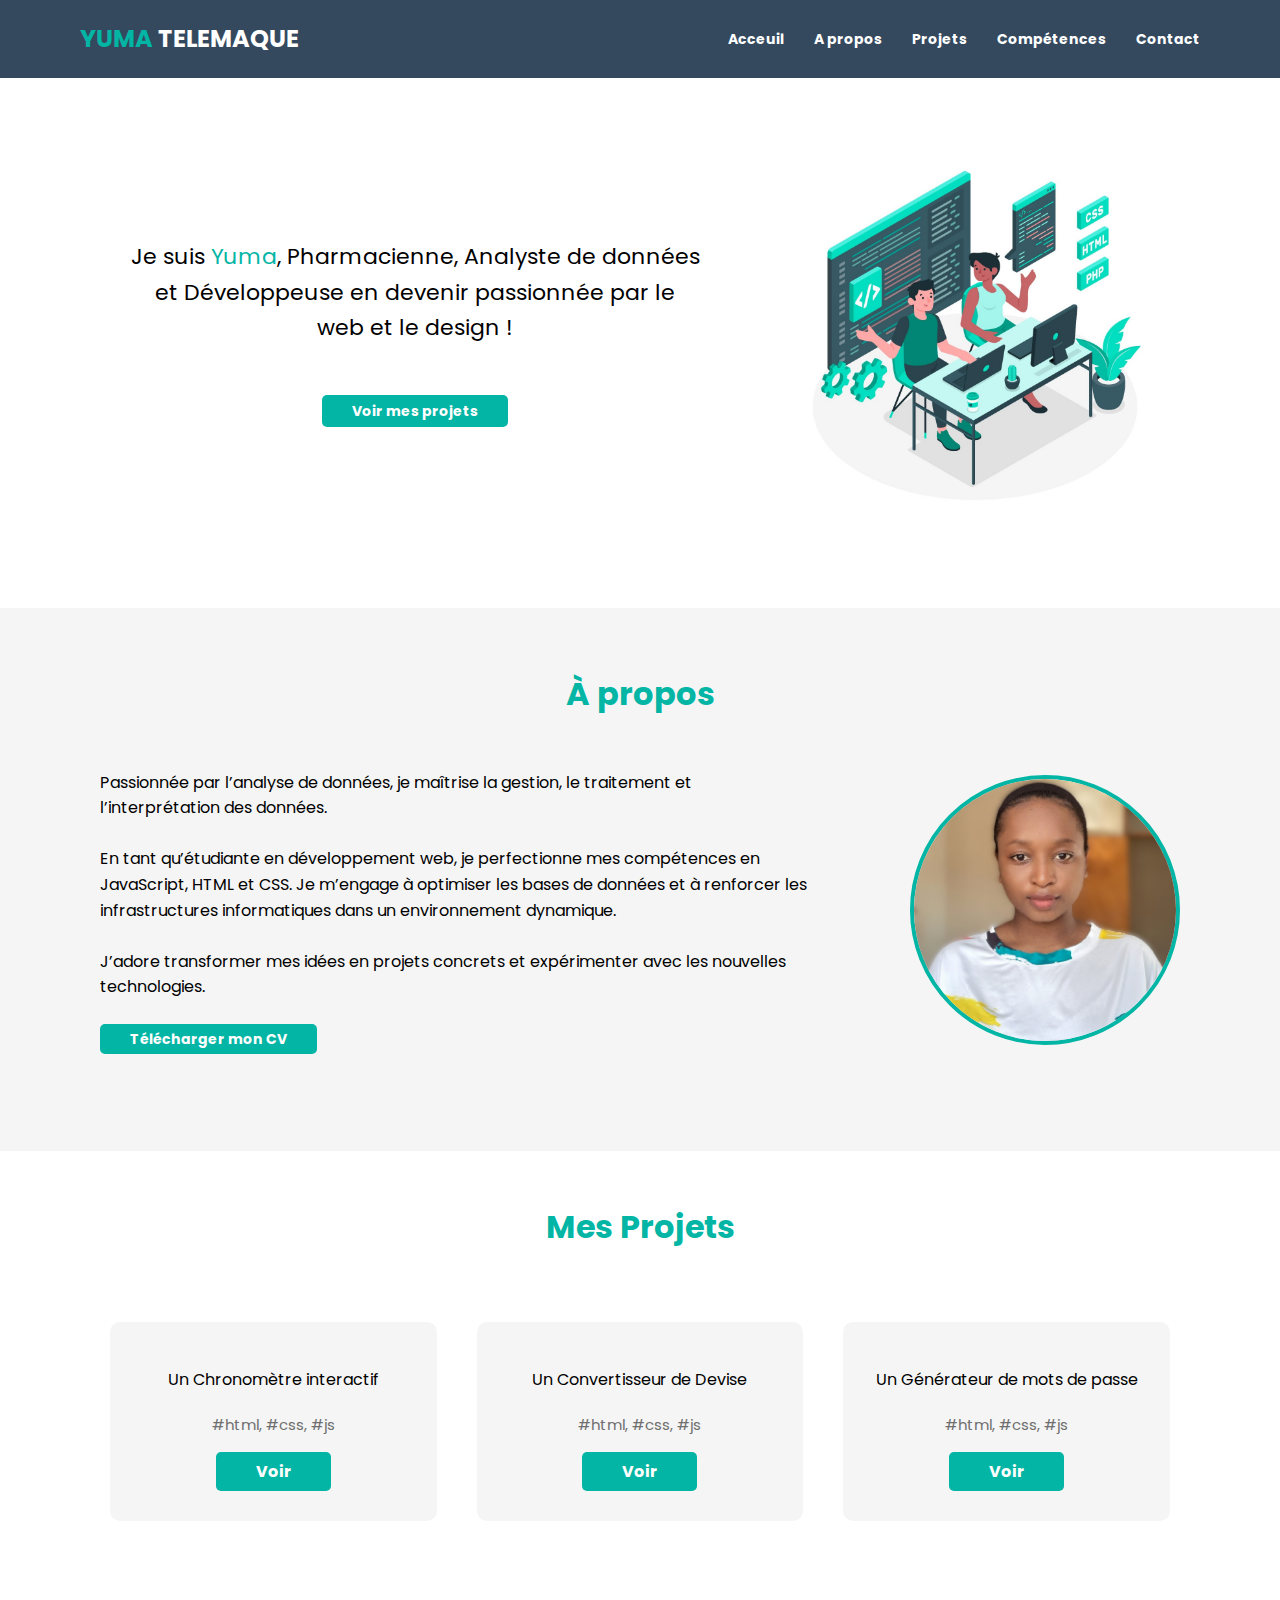
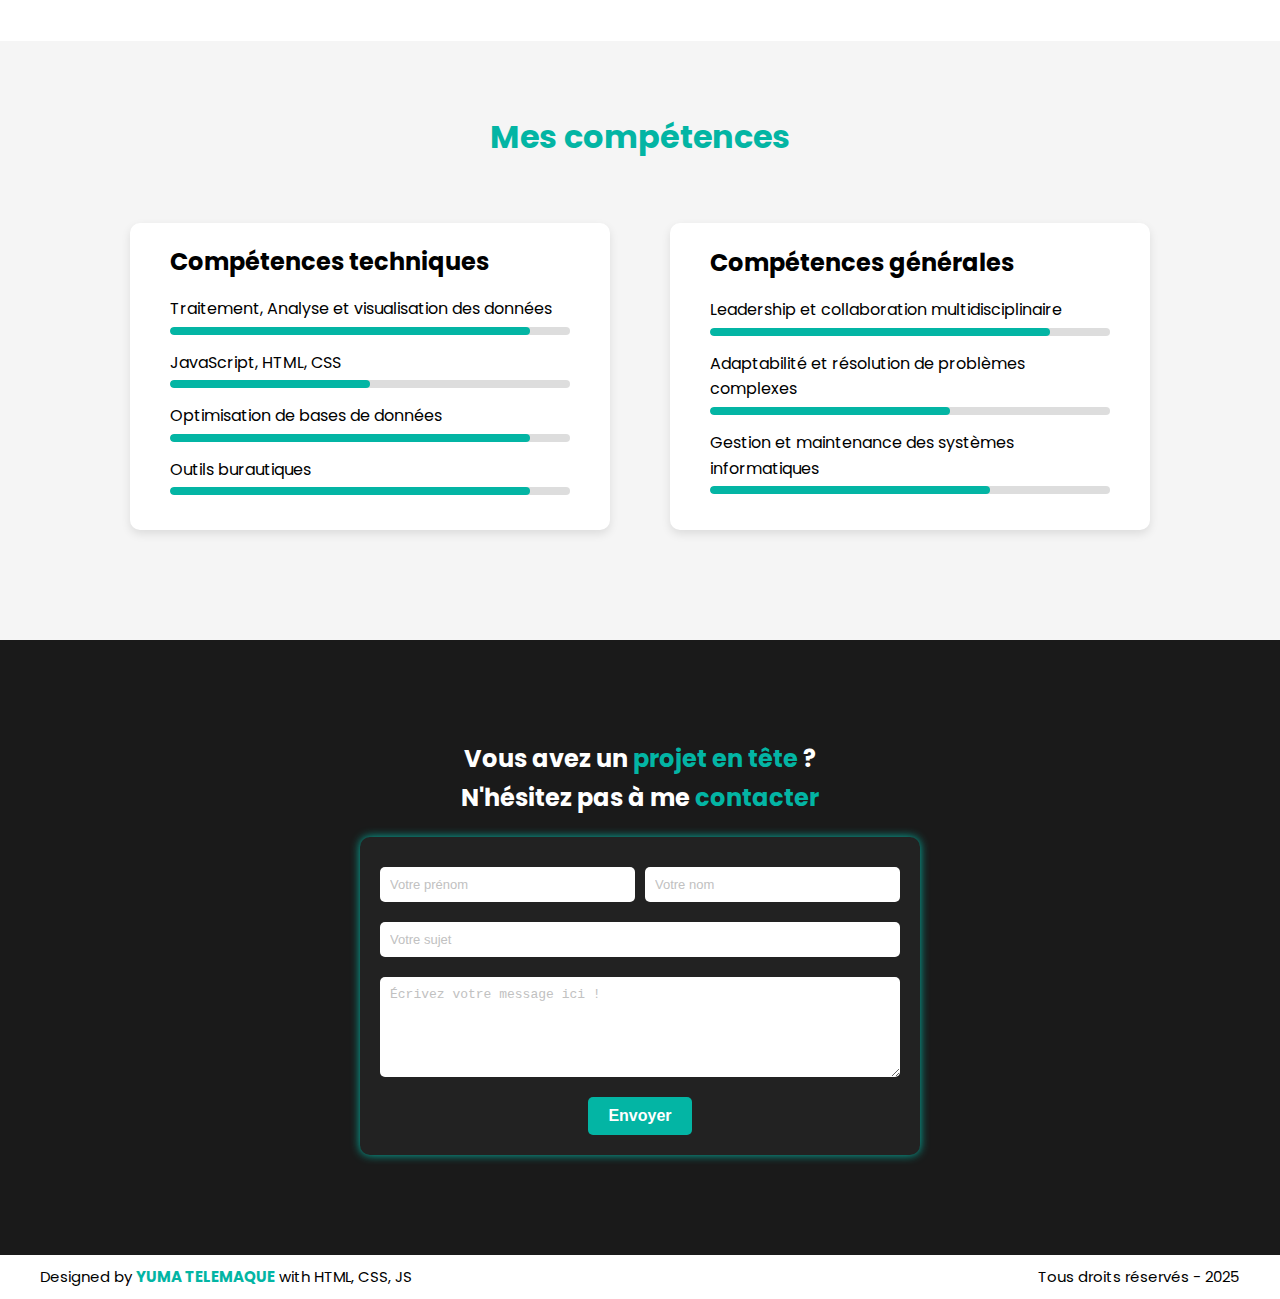
==== commit e4afead9: "update-style-and-img" ====
--- a/index.html
+++ b/index.html
@@ -8,40 +8,48 @@
     <meta name="author" content="Yuma Telemaque">
     <title>Mon Portfolio</title>
     <link rel="stylesheet" href="style.css">
+    <link href="https://fonts.googleapis.com/css2?family=Poppins:ital,wght@0,100;0,200;0,300;0,400;0,500;0,600;0,700;0,800;0,900;1,100;1,200;1,300;1,400;1,500;1,600;1,700;1,800;1,900&display=swap" rel="stylesheet">
 </head>
+
 <body>
-    <section id="Acceuil">
-        <header id="site-header">
+
+    <header>
+        <div class="nav-bar">
             <div class="left">
                 <h2><span class="highlight">YUMA</span> TELEMAQUE</h2>
             </div>
             <nav class="right">
                 <ul>
                     <li><a href="#Acceuil">Acceuil</a></li>
-                    <li><a href="#Apropos">À propos</a></li>
+                    <li><a href="#Apropos">A propos</a></li>
                     <li><a href="#Monprojet">Projets</a></li>
                     <li><a href="#Mescompetences">Compétences</a></li>
                     <li><a href="#contact">Contact</a></li>
                 </ul>
             </nav>
-        </header>
+        </div>
+    </header>
+
+    <section id="Acceuil">
         <div class="content">
-            <p>Je suis <span class="yuma">Yuma</span>, Pharmacienne, Analyste de données et 
-                Développeuse en devenir passionnée par le web et le design !</p>
-            <img class="image" src="image.jpg" alt="Portrait">
+            <p>Je suis <span class="yuma">Yuma</span>, Pharmacienne, Analyste de données et Développeuse en devenir passionnée par le web et le design !</p>
+            <a href="#projects">Voir mes projets</a>
         </div>
+        <img class="image" src="images/image.jpg" alt="Portrait">
     </section>
     
     <section id="Apropos">   
-            <h1 class="titre">À propos</h1>
-        <div class="description">
-            <p1>Passionnée par l’analyse de données, je maîtrise la gestion, le traitement et l’interprétation des données.
-                En tant qu’étudiante en développement web, je perfectionne mes compétences en JavaScript, HTML et CSS.
-                Je m’engage à optimiser les bases de données et à renforcer les infrastructures informatiques dans un environnement 
-                dynamique.<br>
-                <a href="CV_Yuma_Telemaque.pdf" download>Télécharger mon CV</a>
-            </p1>
-            <img src="image3.jpg" alt="Portrait de Yuma Telemaque, analyste de données et développeuse web en formation.">
+        <h1>À propos</h1>
+        <div class="desc-cv-img">
+            <div class="description">
+                <p>Passionnée par l’analyse de données, je maîtrise la gestion, le traitement et l’interprétation des données.
+                    <br><br>En tant qu’étudiante en développement web, je perfectionne mes compétences en JavaScript, HTML et CSS.
+                    Je m’engage à optimiser les bases de données et à renforcer les infrastructures informatiques dans un environnement 
+                    dynamique.<br><br>J’adore transformer mes idées en projets concrets
+                    et expérimenter avec les nouvelles technologies.</p><br>
+                <a href="cv/CV_Yuma_Telemaque.pdf" download>Télécharger mon CV</a>
+            </div>
+            <img src="images/image3.jpg" alt="Portrait de Yuma Telemaque, analyste de données et développeuse web en formation.">
         </div>
     </section>
 
@@ -68,47 +76,44 @@
         </div>
     </section>
 
-
     <section id="Mescompetences">
-            <h1 class="competence">Mes compétences</h1>
-            <div class="container">
-                <div class="skills-container">
-                    <div class="skills-box">
-                        <h2 id="couleur">Compétences techniques</h2>
-                        <div class="skill">
-                            <p class="skill-name">Traitement, Analyse et visualisation des données</p>
-                            <div class="progress-bar"><div class="progress" style="width: 90%;"></div></div>
-                        </div>
-                        <div class="skill">
-                            <p class="skill-name">JavaScript, HTML, CSS</p>
-                            <div class="progress-bar"><div class="progress" style="width: 50%;"></div></div>
-                        </div>
-                        <div class="skill">
-                            <p class="skill-name">Optimisation de bases de données</p>
-                            <div class="progress-bar"><div class="progress" style="width: 90%;"></div></div>
-                        </div>
-                        <div class="skill">
-                            <p class="skill-name">Outils burautiques</p>
-                            <div class="progress-bar"><div class="progress" style="width: 90%;"></div></div>
-                        </div>
-                    </div>
-                    <div class="skills-box">
-                        <h2 id="couleur">Compétences générales</h2>
-                        <div class="skill">
-                            <p class="skill-name">Leadership et collaboration multidisciplinaire </p>
-                            <div class="progress-bar"><div class="progress" style="width: 85%;"></div></div>
-                        </div>
-                        <div class="skill">
-                            <p class="skill-name">Adaptabilité et résolution de problèmes complexes</p>
-                            <div class="progress-bar"><div class="progress" style="width: 60%;"></div></div>
-                        </div>
-                        <div class="skill">
-                            <p class="skill-name">Gestion et maintenance des systèmes informatiques </p>
-                            <div class="progress-bar"><div class="progress" style="width: 70%;"></div></div>
-                        </div>
-                    </div>
+        <h1 class="competence">Mes compétences</h1>
+        <div class="skills-container">
+            <div class="skills-box">
+                <h2>Compétences techniques</h2>
+                <div class="skill">
+                    <p class="skill-name">Traitement, Analyse et visualisation des données</p>
+                    <div class="progress-bar"><div class="progress" style="width: 90%;"></div></div>
+                </div>
+                <div class="skill">
+                    <p class="skill-name">JavaScript, HTML, CSS</p>
+                    <div class="progress-bar"><div class="progress" style="width: 50%;"></div></div>
+                </div>
+                <div class="skill">
+                    <p class="skill-name">Optimisation de bases de données</p>
+                    <div class="progress-bar"><div class="progress" style="width: 90%;"></div></div>
+                </div>
+                <div class="skill">
+                    <p class="skill-name">Outils burautiques</p>
+                    <div class="progress-bar"><div class="progress" style="width: 90%;"></div></div>
                 </div>
             </div>
+            <div class="skills-box">
+                <h2>Compétences générales</h2>
+                <div class="skill">
+                    <p class="skill-name">Leadership et collaboration multidisciplinaire </p>
+                    <div class="progress-bar"><div class="progress" style="width: 85%;"></div></div>
+                </div>
+                <div class="skill">
+                    <p class="skill-name">Adaptabilité et résolution de problèmes complexes</p>
+                    <div class="progress-bar"><div class="progress" style="width: 60%;"></div></div>
+                </div>
+                <div class="skill">
+                    <p class="skill-name">Gestion et maintenance des systèmes informatiques </p>
+                    <div class="progress-bar"><div class="progress" style="width: 70%;"></div></div>
+                </div>
+            </div>
+        </div>
     </section>
 
 
@@ -124,34 +129,15 @@
                 <textarea id="message" placeholder="Écrivez votre message ici !"></textarea>
                 <button type="submit">Envoyer</button>
             </form>
-            <script>
-                document.getElementById("contactForm").addEventListener("submit", function(event) {
-    event.preventDefault();
-    let fields = ["prenom", "nom", "sujet", "message"];
-    let valid = true;
-    fields.forEach(function(field) {
-        let input = document.getElementById(field);
-        if (!input.value.trim()) {
-            input.style.border = "2px solid red";
-            valid = false;
-        } else {
-            input.style.border = "2px solid #03b5a4";
-        }
-    });
-    if (valid) {
-        alert("Message envoyé avec succès !");
-        this.reset();
-    } else {
-        alert("Veuillez remplir tous les champs correctement.");
-    }
-    });
-            </script>
         </div>
-        <footer>
-            <div class="droite">Designed by <span class="highlight">YUMA TELEMAQUE</span> with HTML, CSS, JS</div>
-            <div class="gauche">Tous droits réservés - 2025</div>
-        </footer>
     </section>
-    
+
+    <footer>
+        <div class="droite">Designed by <span class="highlight">YUMA TELEMAQUE</span> with HTML, CSS, JS</div>
+        <div class="gauche">Tous droits réservés - 2025</div>
+    </footer>
+
+    <script src="script.js"></script>
+
 </body>
 </html>
--- a/style.css
+++ b/style.css
@@ -1,370 +1,350 @@
+* {
+    margin: 0;
+    padding: 0;
+    box-sizing: border-box;
+}
+
+html {
+    scroll-behavior: smooth;
+}
+
 body {
-    font-family: Arial, Helvetica, sans-serif;
-}
-#Acceuil {
-    background-color: #ffffff;
-}
-#site-header {
-    display: flex;
-    justify-content: space-between; 
-    align-items: center; 
-    padding: 20px;
+    /* font-family: Arial, Helvetica, sans-serif; */
+    font-family: Poppins;
+
+    font-size: 16px;
+    background-color: white;
+    color: black;
+    line-height: 1.6;
+    max-width: 1440px;
+    margin: auto;
+}
+
+header {
     background-color: #34495e;
-    color: white; 
-}
-
-.left h2 {
-    font-size: 24px;
-    font-weight: bold;
+    color: white;
+
+    padding: 20px 30px;
+}
+
+.nav-bar {
+    display: flex;
+    justify-content: space-between;
+    align-items: center;
+    margin: 0 50px 0 50px;
 }
 
 .highlight {
-    color: #03b5a4; 
-}
-
-nav.right ul {
-    display: flex;
-    gap: 20px;
+    color: #03b5a4;
+    font-weight: bold; 
+}
+
+.right ul {
+    display: flex;
+    gap: 30px;
     list-style: none;
     margin: 0;
     padding: 0;
 }
 
-nav.right ul li a {
+.right ul li a {
     text-decoration: none;
-<<<<<<< HEAD
-    color: rgb(255, 255, 255);
-=======
-    color: white;
->>>>>>> e1b12c7a42122f3960e6d6a509099a1adff96434
-    font-weight: bold;
-    font-size: small;
-    background-color: transparent;
-    border-color: #34495e;
-}
-.nom, .yuma {
-    color: #03b5a4;
+    color: white;
+    font-size: 14px;
+    font-weight: bold;
+    &:hover {
+        color: #03b5a4;
+    }
+}
+
+section {
+    padding: 50px 30px;
+}
+
+#Acceuil {
+    display: flex;
+    justify-content: space-between;
+    align-items: center;
+    margin: 30px 100px 50px 100px;
+    gap: 100px;
 }
 
 .content {
     display: flex;
-    align-items: right;
-    justify-content: center;
-    gap: 90px;
-    padding: 70px;
-}
-
-p {
-    max-width: 1000px;
-    font-size: 1.8rem;
-    text-align: center;
+    flex-direction: column;
+    align-items: center;
+    text-align: center;
+    font-size: 22px;
+    gap: 50px;
+}
+
+.content a {
+    background-color: #03b5a4;
+    font-size: 14px;
+    font-weight: bold;
+    color: white;
+    border-radius: 5px;
+    padding: 5px 30px;
+    text-decoration: none;
+    transition: box-shadow 0.2s ease-in-out;
+    &:hover {
+        box-shadow: 0 0 5px #14f4dd;
+        background-color: #03c7b4;
+    }
+}
+
+.yuma {
+    color: #03b5a4;
 }
 
 .image {
-    width: 300px; 
-    height: auto; 
-    border: none; 
-  }
+    width: 350px; 
+    height: auto;
+}
+
+#Apropos, #Mescompetences {
+    background-color: #f5f5f5;
+}
 
 #Apropos {
-    background-color: #f5f5f5;
-}
-    .titre {
-    padding: 10px;
-    text-align: center;
-    color: #03b5a4;
-    margin-top: 10px;
+    padding: 50px;
+}
+
+#Apropos h1 {
+    text-align: center;
+    color: #03b5a4;
+    margin: 10px;
+}
+
+.desc-cv-img {
+    display: flex;
+    justify-content: space-between;
+    align-items: center;
+    margin: 50px;
+    gap: 100px;
+}
+
+.description {
+    font-size: 16px;
+    gap: 30px;
+}
+
+.description a {
+    background-color: #03b5a4;
+    font-size: 14px;
+    font-weight: bold;
+    color: white;
+    border-radius: 5px;
+    padding: 5px 30px;
+    text-decoration: none;
+    transition: background-color 0.3s ease-in-out, padding 0.2s ease-in-out, box-shadow 0.2s ease-in-out;
+    &:hover {
+        box-shadow: 0 0 5px #14f4dd;
+        background-color: #34495e;
+        color: white;
+        padding: 5px 29px;
     }
-    .description {
-      display: flex;
-      align-items: left; 
-      justify-content: flex-start; 
-      gap: 100px; 
-      padding: 10px;
-      line-height: 2;
-    }
-p1{
-    margin-bottom: 20px; 
-    line-height: 2; 
-    font-size: 1.2rem; 
-    text-align: justify;
-    flex: 1;
-    padding: 10px;
-    max-width: 700px; 
-}
-a {
-    background-color: #03b5a4;
-    border: #03b5a4 5px solid;
-    text-decoration: none;
-    font-size: 30px;
-    font-weight: bold;
-    color: #f5f5f5;
-    line-height: 4;
-  }
-  
-  img {
-    width: 300px; 
-    height: 300px; 
-    border-radius: 50%; 
-    border: 5px solid #03b5a4; 
-    object-position: center;
-    object-fit: cover; 
-  }
-
-<<<<<<< HEAD
+}
+
+.desc-cv-img img {
+    width: 270px;
+    height: 270px;
+    border-radius: 50%;
+    border: 4px solid #03b5a4;
+}
+
 #Monprojet {
     background-color: #ffffff;
     text-align: center;
-    padding: 20px;
+    padding: 50px;
 }
 
 .projet {
     color: #03b5a4;
-    font-size: 1.8rem;
-    margin-bottom: 20px;
+    margin-bottom: 30px;
 }
 
 .projects-container {
-    display: flex;
+
+    display: grid;
     justify-content: center;
-    gap: 20px;
-    flex-wrap: wrap;
-    padding: 20px;
+    grid-template-columns: repeat(3, 1fr);
+    gap: 40px;
+    align-items: center;
+    margin: 70px 60px;
 }
 
 .project-card {
     background-color: #f5f5f5; 
-    border-radius: 10px; 
-    padding: 20px; 
-    width: 300px;
-    box-shadow: 0 4px 8px rgba(0, 0, 0, 0.1);
-    text-align: center;
+    border-radius: 10px;
+
+    display: flex;
+    flex-direction: column;
+    justify-content: center;
+    align-items: center;
+    padding: 30px;
+    height: 100%;
+    width: 100%;
 }
 
 .project-description {
-    color: #000000;
-    font-size: 1.1rem; 
-    margin-bottom: 50px; 
+    margin: 15px 0 20px 0;
 }
 
 .project-tags {
-    color: #666;
-    font-size: 0.9rem;
-    margin-bottom: 10px;
+    margin-bottom: 15px;
+    color: rgb(111, 111, 111);
+    font-size: 15px;
 }
 
 .view-button {
-    display: inline-block;
     background-color: #03b5a4; 
     color: white;
-    border: none;
-    border-radius: 5px; 
-    width: 120px;
-    height: 40px;
-    font-size: 1rem; 
-    font-weight: bold;
-    text-align: center;
-    line-height: 40px;
-    cursor: pointer; 
+    border-radius: 5px;
+    padding: 7px 40px;
+    font-weight: bold;
     text-decoration: none;
     transition: background 0.3s ease-in-out;
 }
 
 .view-button:hover {
     background-color: #028a81;
-}
-
-
-      
-=======
-#Monprojet {background-color: #ffffff;
+} 
+    
+#Mescompetences {
+    background-color: #f5f5f5;
+}
+
+.competence {
+    text-align: center;
+    color: #03b5a4;
+    margin-top: 20px;
+}
+       
+.skills-container {
+
+    display: grid;
+    grid-template-columns: repeat(2, 1fr);
+    gap: 60px;
+    margin: 0 100px;
+    padding: 60px 0;
+}
+
+.skills-box {
+    background-color: white;
+    padding: 20px 40px;
+    border-radius: 10px;
+    box-shadow: 0 4px 10px rgba(0, 0, 0, 0.1);
+
+    display: flex;
+    flex-direction: column;
+    justify-content: center;
+}
+
+.skills-box h2 {
+    margin-bottom: 15px;
+}
+
+.skill {
+    margin-bottom: 15px;
+}
+
+.skill-name {
+    font-weight: normal;
+    margin-bottom: 5px;
+    text-align: left;
+}
+
+.progress-bar {
+    width: 100%;
+    height: 8px;
+    background-color: #ddd;
+    border-radius: 5px;
+    overflow: hidden;
+}
+.progress {
+    height: 100%;
+    background-color: #03b5a4;
+    border-radius: 5px;
+}
+
+#contact {
+    background-color: #1a1a1a;
+    text-align: center;
+    color: white;
+}
+   
+.contain {
+    margin: 50px;
+
+    display: flex;
+    flex-direction: column;
+    align-items: center;
+}
+  
+form {
+    display: flex;
+    flex-direction: column;
+    background-color: #222;
+    margin-top: 20px;
+    padding: 20px;
+    border-radius: 10px;
+    box-shadow: 0 0 10px #03b5a4;
+    align-items: center;
+
+    min-width: 50%;
+}
+   
+.input-group {
+    display: flex;
+    justify-content: space-between;
+    gap: 10px;
+    width: 100%;
+}
+     
+input, textarea {
+    width: 100%;
+    padding: 10px;
+    margin: 10px 0px;
+    border: none;
+    border-radius: 5px;
+}
+        
+textarea {
+    height: 100px;
+}
+
+::placeholder {
+    color: rgb(193, 193, 193);
+    font-size: 13px;
+}
+        
+form button {
+    background-color: #03b5a4;
+    color: white;
+    padding: 10px 20px;
+    border: none;
+    border-radius: 5px;
+    cursor: pointer;
+    margin-top: 10px;
+    font-weight: bold;
+    font-size: 16px;
+    &:hover {
+        background-color: #02a093;
     }
-    .projet{
-        padding: 10px;
-        text-align: center;
-        color: #03b5a4;
-        margin-bottom: 5px;
-        margin-top: 10px;
-    }
-    .projects {
-        background-color: #ffffff; 
-        padding: 40px; 
-      }  
-      .project-card {
-        background-color: #f5f5f5; 
-        border-radius: 10px; 
-        padding: 20px; 
-        margin: 20px auto; 
-        max-width: 350px; 
-        box-shadow: 0 4px 8px rgba(0, 0, 0, 0.1);
-        margin-bottom: auto;
-        text-align: center;
-        margin-top: 10px;
-      }
-      
-      .project-description {
-        color: #000000;
-        font-size: 1.1rem; 
-        margin-bottom: 10px; 
-      }
-      
-      .view-pdf-button {
-        display: inline-block;
-        background-color: #03b5a4; 
-        color: white;
-        border: none;
-        border-radius: 5px; 
-        padding: 10px 20px; 
-        font-size: 1rem; 
-        cursor: pointer; 
-        text-decoration: none;
-        margin-top: 30px;
-      }
+}
     
->>>>>>> e1b12c7a42122f3960e6d6a509099a1adff96434
-#Mescompetences{background-color: #f5f5f5;
-        font-family: Arial, sans-serif; 
-        }
-    .competence {
-        padding: 10px;
-        text-align: center;
-        color: #03b5a4;
-        margin-bottom: 50px;
-        margin-top: 10px;
-        }
-        .container {
-            max-width: 1200px;
-            margin: auto;
-        }
-        #couleur{
-            font-size: 24px;
-        margin-bottom: 35px;
-        color: #000000;
-        }
-        .skills-container {
-            display: flex;
-            justify-content: space-between;
-            gap: 200px;
-            margin-top: 20px;
-    }
-        .skills-box {
-            background: white;
-            padding: 10px;
-            border-radius: 10px;
-            box-shadow: 0 4px 10px rgba(0, 0, 0, 0.1);
-            width: 48%;
-            margin-bottom: 70px;
-        }
-        .skill {
-            margin-bottom: 10px;
-            text-decoration: none;
-        }
-        .skill-name {
-            font-weight: normal;
-            margin-bottom: 5px;
-            text-align: left;
-            font-size: 15px;
-
-        }
-        .progress-bar {
-            width: 100%;
-            height: 8px;
-            background-color: #ddd;
-            border-radius: 5px;
-            overflow: hidden;
-        }
-        .progress {
-            height: 100%;
-            background-color: #03b5a4;
-            border-radius: 5px;
-        } 
-
-#contact {
-            background-color: #1a1a1a;
-            text-align: center;
-            margin: 0;
-            padding: 0;
-        }
-        
-        .contain {
-            width: 50%;
-            margin: 50px auto;
-            padding: 20px;
-            
-        }
-        
-        h2 {
-            font-size: 24px;
-            color: white;
-        }
-        
-        .highlight {
-            color: #03b5a4;
-            font-weight: bold;
-        }
-        
-        form {
-            display: flex;
-            flex-direction: column;
-            background-color: #222;
-            padding: 20px;
-            border-radius: 10px;
-            box-shadow: 0 0 10px #03b5a4;
-            align-items: center;
-        }
-        
-        .input-group {
-            display: flex;
-            justify-content: center;
-            gap: 10px;
-            width: 100%;
-            max-width: 5000px;
-        }
-        
-        input, textarea {
-            width: 100%;
-            padding: 10px;
-            margin: 10px 0px;
-            border: none;
-            border-radius: 5px;
-        }
-        
-        textarea {
-            height: 100px;
-            resize: none;
-        }
-        
-        button {
-            background-color: #03b5a4;
-            color: black;
-            padding: 10px 20px;
-            border: none;
-            border-radius: 5px;
-            cursor: pointer;
-            font-size: 16px;
-            margin-top: 10px;
-        }
-        
-        button:hover {
-            background-color: #02a093;
-        }
-        
-        footer {
-            display: flex;
-            justify-content: space-between;
-            align-items: center;
-            padding: 10px 20px;
-            background-color: #ffffff;
-            font-size: 12px;
-            height: 10px;
-            color: rgb(0, 0, 0);
-            position: fixed;
-            bottom: 0;
-            width: 98%;
-        }
-            .droite{
-                text-align: left;
-            }
-            .gauche{
-                text-align: right;
-            }  
+footer {
+    display: flex;
+    justify-content: space-between;
+    align-items: center;
+    padding: 10px 40px;
+    background-color: #ffffff;
+    font-size: 15px;
+}
+.droite{
+    text-align: left;
+}
+.gauche{
+    text-align: right;
+}
